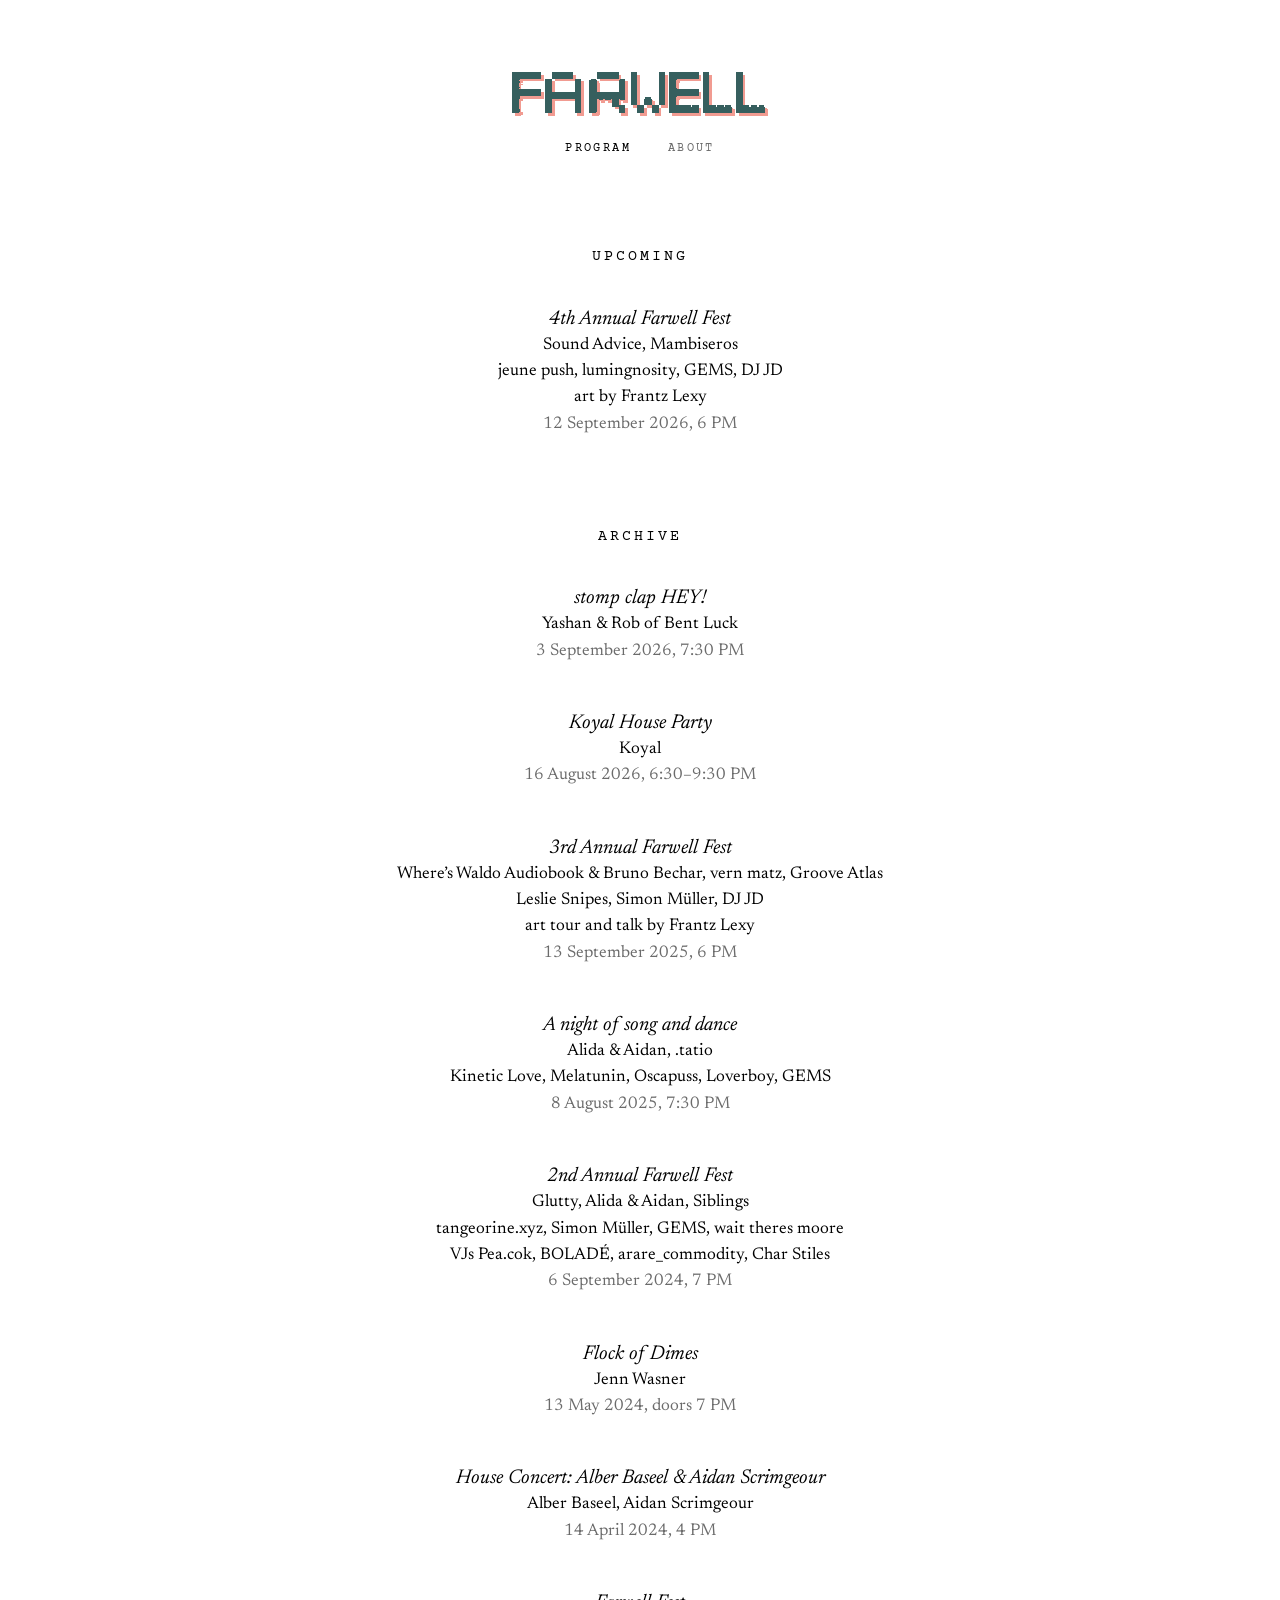
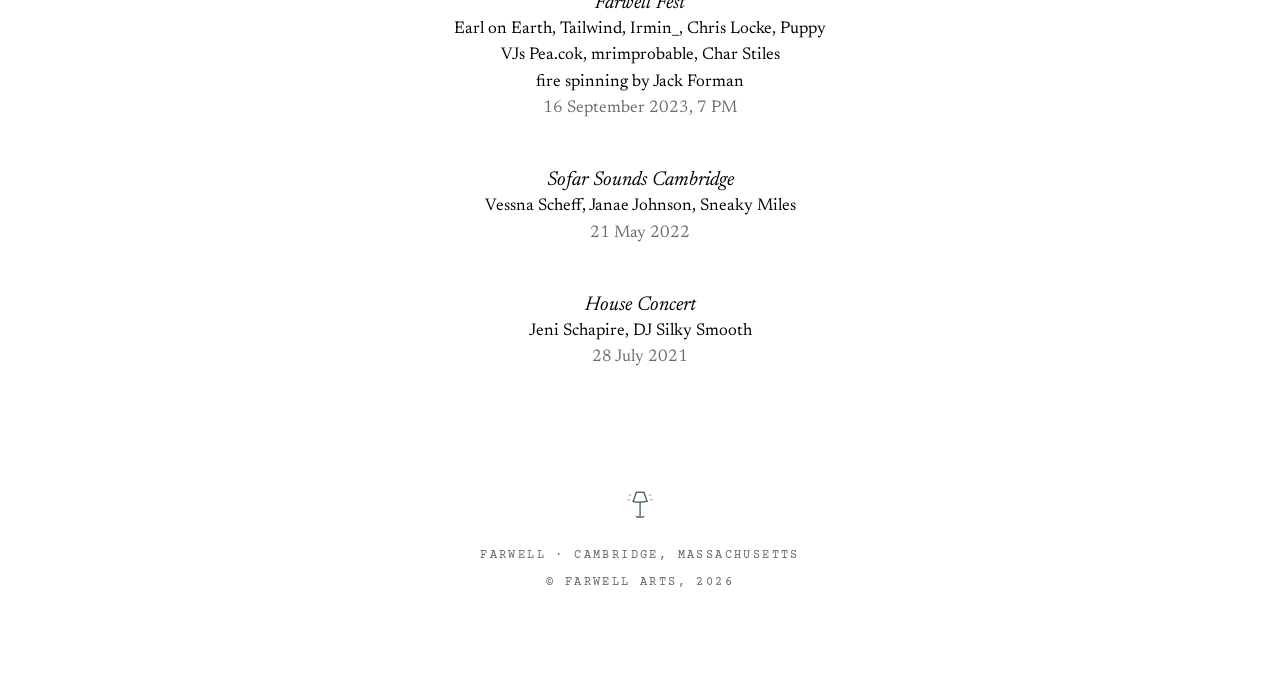
==== index.html @ e7c3f3d7 "A lamp for the favicon and the colophon The floor lamp from the backyard, drawn as a six-stroke line" ====
<!DOCTYPE html>
<html lang="en">
<head>
<meta charset="utf-8">
<meta name="viewport" content="width=device-width, initial-scale=1">
<title>Farwell Arts</title>
<meta name="description" content="An archive of house concerts, festivals and parties hosted at Farwell in Cambridge, Massachusetts.">
<link rel="preconnect" href="https://fonts.googleapis.com">
<link rel="preconnect" href="https://fonts.gstatic.com" crossorigin>
<link href="https://fonts.googleapis.com/css2?family=Courier+Prime:wght@400&family=Newsreader:ital,opsz,wght@0,6..72,400;1,6..72,400&display=swap" rel="stylesheet">
<link rel="icon" href="lamp.svg" type="image/svg+xml">
<link rel="stylesheet" href="style.css">
</head>
<body>
<div class="shell">

  <header>
    <h1 class="mark"><img src="farwell.svg" alt="Farwell" width="192" height="33"></h1>
    <nav class="nav">
      <a href="index.html" aria-current="page">Program</a>
      <a href="about.html">About</a>
    </nav>
  </header>

  <main>

    <h2 class="label">Upcoming</h2>

    <div class="event">
      <span class="title">4th Annual Farwell Fest</span>
      <span class="with">Sound Advice, Mambiseros</span>
      <span class="with">jeune push, lumingnosity, GEMS, DJ JD</span>
      <span class="with">art by Frantz Lexy</span>
      <span class="when">12 September 2026, 6 PM</span>
    </div>

    <h2 class="label">Archive</h2>

    <div class="event">
      <span class="title">stomp clap HEY!</span>
      <span class="with">Yashan &amp; Rob of Bent Luck</span>
      <span class="when">3 September 2026, 7:30 PM</span>
    </div>

    <div class="event">
      <span class="title">Koyal House Party</span>
      <span class="with">Koyal</span>
      <span class="when">16 August 2026, 6:30&ndash;9:30 PM</span>
    </div>

    <div class="event">
      <span class="title">3rd Annual Farwell Fest</span>
      <span class="with">Where&rsquo;s Waldo Audiobook &amp; Bruno Bechar, vern matz, Groove Atlas</span>
      <span class="with">Leslie Snipes, Simon M&uuml;ller, DJ JD</span>
      <span class="with">art tour and talk by Frantz Lexy</span>
      <span class="when">13 September 2025, 6 PM</span>
    </div>

    <div class="event">
      <span class="title">A night of song and dance</span>
      <span class="with">Alida &amp; Aidan, .tatio</span>
      <span class="with">Kinetic Love, Melatunin, Oscapuss, Loverboy, GEMS</span>
      <span class="when">8 August 2025, 7:30 PM</span>
    </div>

    <div class="event">
      <span class="title">2nd Annual Farwell Fest</span>
      <span class="with">Glutty, Alida &amp; Aidan, Siblings</span>
      <span class="with">tangeorine.xyz, Simon M&uuml;ller, GEMS, wait theres moore</span>
      <span class="with">VJs Pea.cok, BOLAD&Eacute;, arare_commodity, Char Stiles</span>
      <span class="when">6 September 2024, 7 PM</span>
    </div>

    <div class="event">
      <span class="title">Flock of Dimes</span>
      <span class="with">Jenn Wasner</span>
      <span class="when">13 May 2024, doors 7 PM</span>
    </div>

    <div class="event">
      <span class="title">House Concert: Alber Baseel &amp; Aidan Scrimgeour</span>
      <span class="with">Alber Baseel, Aidan Scrimgeour</span>
      <span class="when">14 April 2024, 4 PM</span>
    </div>

    <div class="event">
      <span class="title">Farwell Fest</span>
      <span class="with">Earl on Earth, Tailwind, Irmin_, Chris Locke, Puppy</span>
      <span class="with">VJs Pea.cok, mrimprobable, Char Stiles</span>
      <span class="with">fire spinning by Jack Forman</span>
      <span class="when">16 September 2023, 7 PM</span>
    </div>

    <div class="event">
      <span class="title">Sofar Sounds Cambridge</span>
      <span class="with">Vessna Scheff, Janae Johnson, Sneaky Miles</span>
      <span class="when">21 May 2022</span>
    </div>

    <div class="event">
      <span class="title">House Concert</span>
      <span class="with">Jeni Schapire, DJ Silky Smooth</span>
      <span class="when">28 July 2021</span>
    </div>

  </main>

  <footer class="colophon">
    <img class="device" src="lamp-rays.svg" alt="" width="28" height="37">
    <div>Farwell &middot; Cambridge, Massachusetts</div>
    <div>&copy; Farwell Arts, 2026</div>
  </footer>

</div>
</body>
</html>
---- style.css ----
/* --------------------------------------------------------------------------
   farwell-arts.org
   One centred column on white. Hierarchy comes from case and space.
   Section labels are tracked-out mono; titles are italic; everything else
   sits quietly beneath them.
   -------------------------------------------------------------------------- */

:root {
  --paper: #ffffff;
  --ink:   #000000;
  --quiet: #6b6b6b;

  --serif: "Newsreader", "Times New Roman", Times, serif;
  --mono:  "Courier Prime", ui-monospace, "SF Mono", Menlo, Courier, monospace;
}

* { box-sizing: border-box; }

html { -webkit-text-size-adjust: 100%; }

body {
  margin: 0;
  background: var(--paper);
  color: var(--ink);
  font-family: var(--serif);
  font-size: 1.0625rem;
  line-height: 1.5;
  font-weight: 400;
  text-align: center;
  -webkit-font-smoothing: antialiased;
  text-rendering: optimizeLegibility;
}

.shell {
  max-width: 38rem;
  margin: 0 auto;
  padding: 4.5rem 1.5rem 6rem;
}

/* ---- masthead ------------------------------------------------------------ */

.mark {
  margin: 0 0 1.5rem;
  font-size: inherit;
  font-weight: 400;
}

/* the wordmark is drawn, not set */
.mark img {
  display: block;
  width: 16rem;
  max-width: 78%;
  height: auto;
  margin: 0 auto;
}

/* ---- navigation ---------------------------------------------------------- */

.nav {
  font-family: var(--mono);
  font-size: 0.75rem;
  letter-spacing: 0.2em;
  text-transform: uppercase;
  margin: 1.4rem 0 0;
}

.nav a {
  color: var(--quiet);
  text-decoration: none;
  margin: 0 0.85rem;
}
.nav a:hover { color: var(--ink); }
.nav a[aria-current="page"] { color: var(--ink); }

/* ---- about --------------------------------------------------------------- */

.about {
  max-width: 26rem;
  margin: 5.5rem auto 0;
}

.about p { margin: 0 0 1.7rem; line-height: 1.65; }
.about p:last-child { margin-bottom: 0; }

/* ---- section labels ------------------------------------------------------ */

.label {
  font-family: var(--mono);
  font-size: 0.9375rem;
  font-weight: 400;
  letter-spacing: 0.2em;
  text-transform: uppercase;
  margin: 5.5rem 0 2.25rem;
}

/* ---- entries ------------------------------------------------------------- */

.event { margin: 0 0 2.75rem; }
.event:last-child { margin-bottom: 0; }

.event .title {
  display: block;
  font-style: italic;
  font-size: 1.25rem;
  line-height: 1.4;
}

.event .with,
.event .when {
  display: block;
  line-height: 1.55;
}

.event .when { color: var(--quiet); }


/* ---- footer -------------------------------------------------------------- */

.colophon .device {
  display: block;
  width: 1.75rem;
  height: auto;
  margin: 0 auto 1.4rem;
}

.colophon {
  font-family: var(--mono);
  font-size: 0.75rem;
  letter-spacing: 0.2em;
  text-transform: uppercase;
  color: var(--quiet);
  margin-top: 7rem;
  line-height: 2.2;
}

/* ---- small screens ------------------------------------------------------- */

@media (max-width: 34rem) {
  .shell { padding: 3rem 1.25rem 4.5rem; }
  .label { margin: 4rem 0 2rem; }
  .event { margin-bottom: 2.5rem; }
  .event .title { font-size: 1.1875rem; }
}
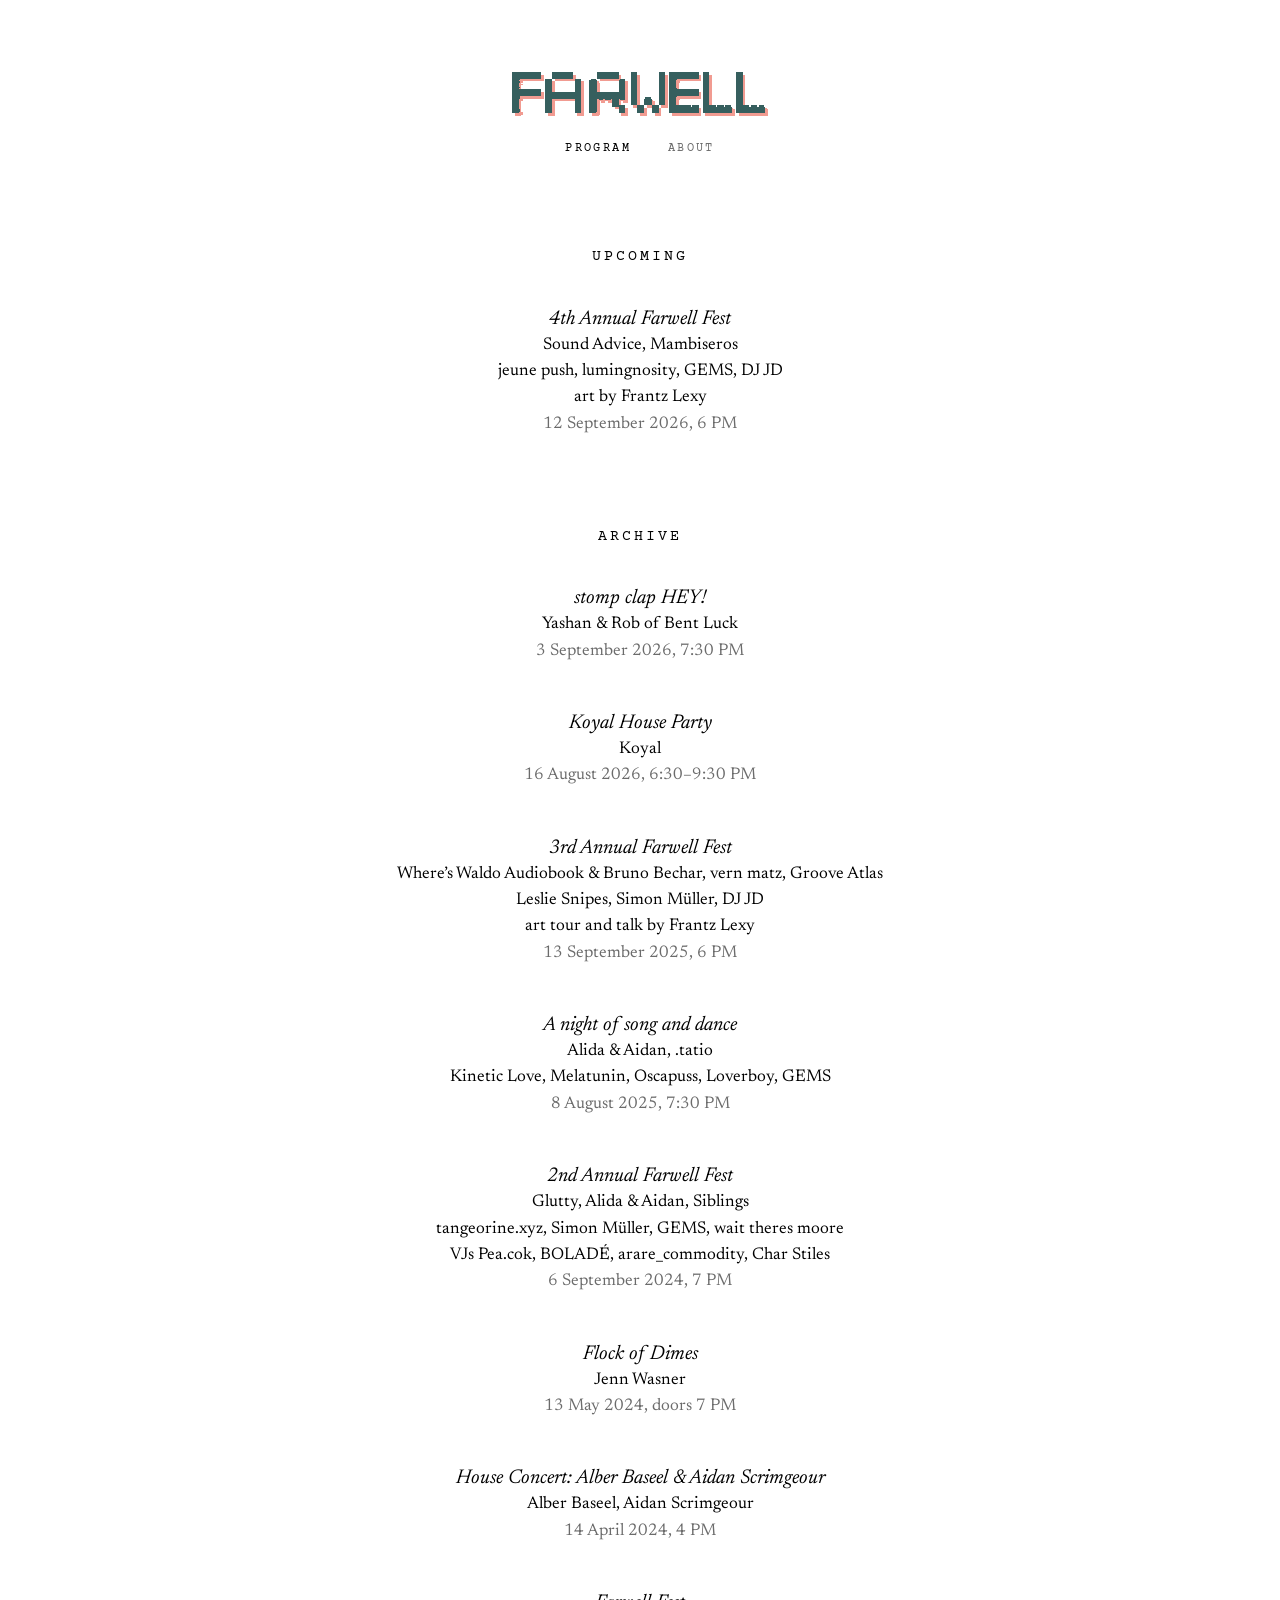
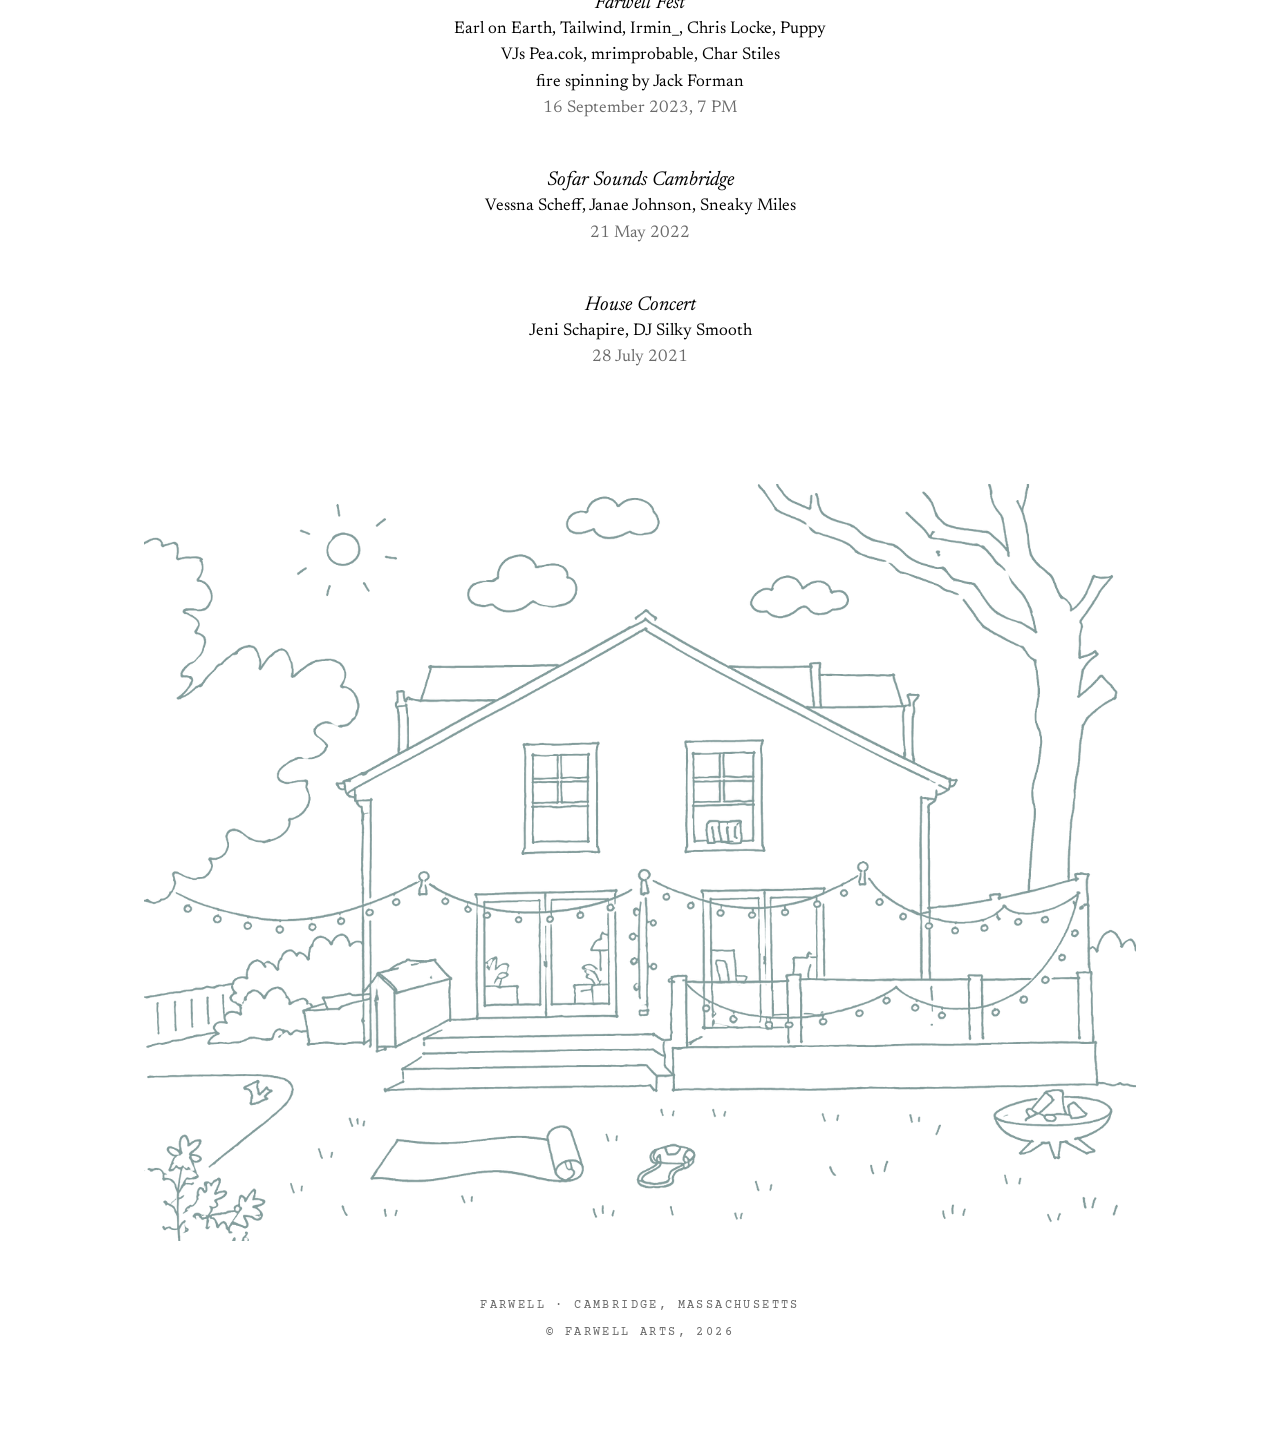
==== commit 79b2fea0: "The house becomes the ground, not a plate Swapped in the redrawn version, knocked the white out to a" ====
--- a/index.html
+++ b/index.html
@@ -9,6 +9,8 @@
 <link rel="preconnect" href="https://fonts.gstatic.com" crossorigin>
 <link href="https://fonts.googleapis.com/css2?family=Courier+Prime:wght@400&family=Newsreader:ital,opsz,wght@0,6..72,400;1,6..72,400&display=swap" rel="stylesheet">
 <link rel="icon" href="lamp.svg" type="image/svg+xml">
+<link rel="alternate icon" href="lamp-32.png" sizes="32x32">
+<link rel="apple-touch-icon" href="lamp-180.png">
 <link rel="stylesheet" href="style.css">
 </head>
 <body>
@@ -105,8 +107,9 @@
 
   </main>
 
+    <img class="ground" src="haus.png" alt="Line drawing of the Farwell house: a gabled two-storey house behind a fence strung with lights, a fire pit and a garden hose in the yard." width="1435" height="1096">
+
   <footer class="colophon">
-    <img class="device" src="lamp-rays.svg" alt="" width="28" height="37">
     <div>Farwell &middot; Cambridge, Massachusetts</div>
     <div>&copy; Farwell Arts, 2026</div>
   </footer>
--- a/style.css
+++ b/style.css
@@ -17,6 +17,8 @@
 * { box-sizing: border-box; }
 
 html { -webkit-text-size-adjust: 100%; }
+
+body { overflow-x: hidden; }
 
 body {
   margin: 0;
@@ -116,11 +118,22 @@
 
 /* ---- footer -------------------------------------------------------------- */
 
-.colophon .device {
+/* ---- the drawing, as the page's ground ----------------------------------- */
+
+.ground {
   display: block;
-  width: 1.75rem;
+  position: relative;
+  left: 50%;
+  transform: translateX(-50%);
+  width: 100vw;
+  max-width: 62rem;
   height: auto;
-  margin: 0 auto 1.4rem;
+  margin-top: 7rem;
+  opacity: 0.62;
+}
+
+@media (max-width: 44rem) {
+  .ground { margin-top: 4.5rem; }
 }
 
 .colophon {
@@ -129,7 +142,7 @@
   letter-spacing: 0.2em;
   text-transform: uppercase;
   color: var(--quiet);
-  margin-top: 7rem;
+  margin-top: 3.25rem;
   line-height: 2.2;
 }
 
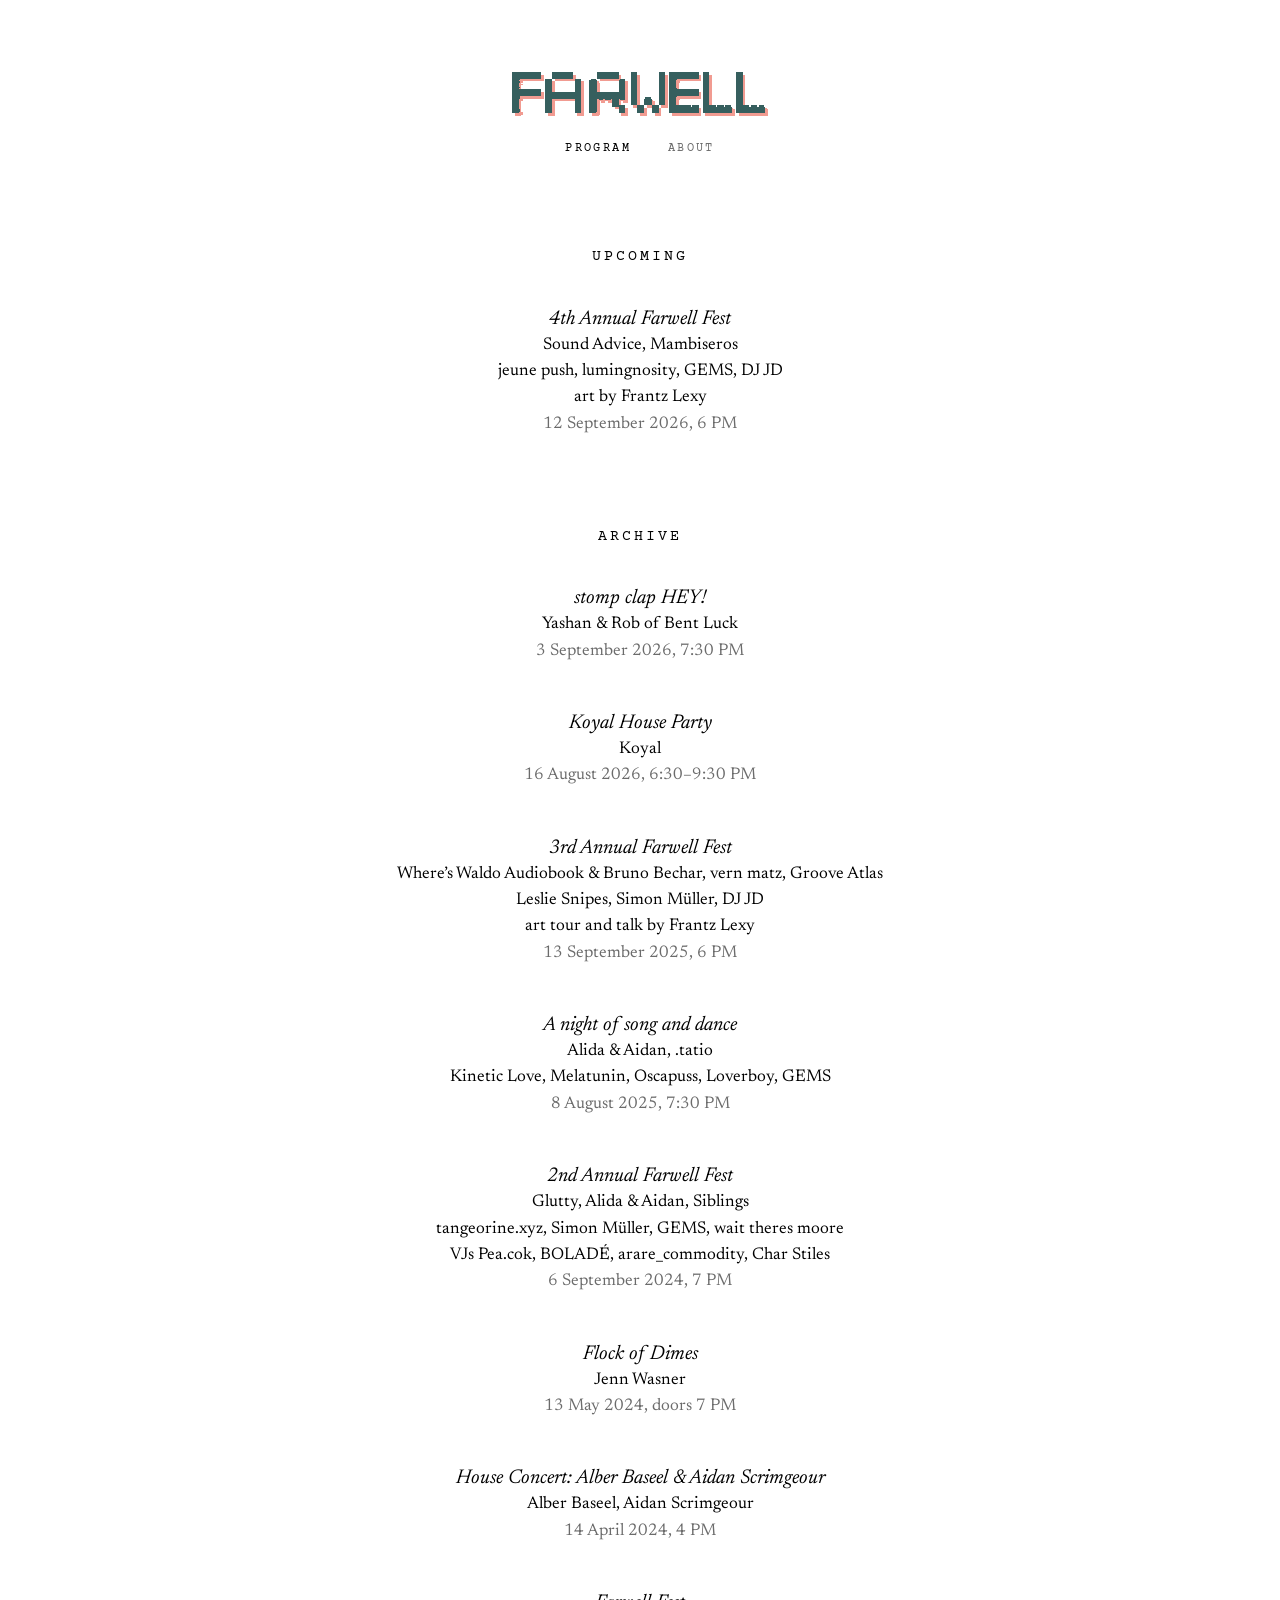
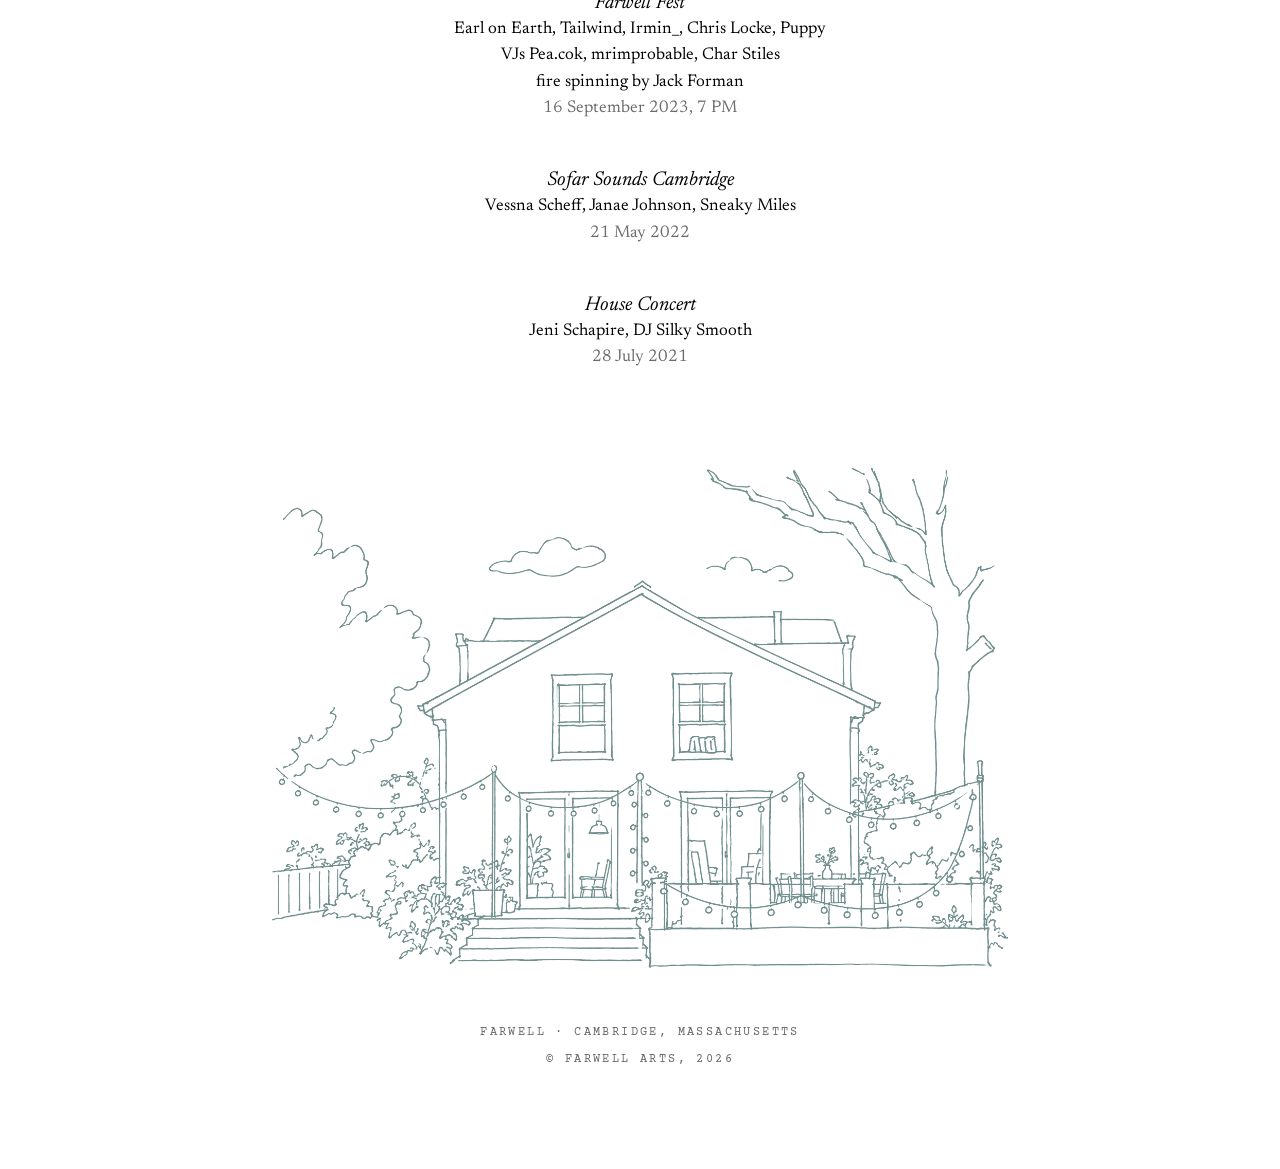
==== commit 24366b79: "New drawing, smaller on the page, lighter to load Replaces the ground with the more detailed version" ====
--- a/index.html
+++ b/index.html
@@ -107,7 +107,7 @@
 
   </main>
 
-    <img class="ground" src="haus.png" alt="Line drawing of the Farwell house: a gabled two-storey house behind a fence strung with lights, a fire pit and a garden hose in the yard." width="1435" height="1096">
+    <img class="ground" src="haus.png" alt="Line drawing of the Farwell house: a gabled two-storey house behind a fence strung with lights, chairs and planters on the deck, and a tree overhead." width="1430" height="973">
 
   <footer class="colophon">
     <div>Farwell &middot; Cambridge, Massachusetts</div>
--- a/style.css
+++ b/style.css
@@ -126,10 +126,10 @@
   left: 50%;
   transform: translateX(-50%);
   width: 100vw;
-  max-width: 62rem;
+  max-width: 46rem;
   height: auto;
-  margin-top: 7rem;
-  opacity: 0.62;
+  margin-top: 6rem;
+  opacity: 0.7;
 }
 
 @media (max-width: 44rem) {
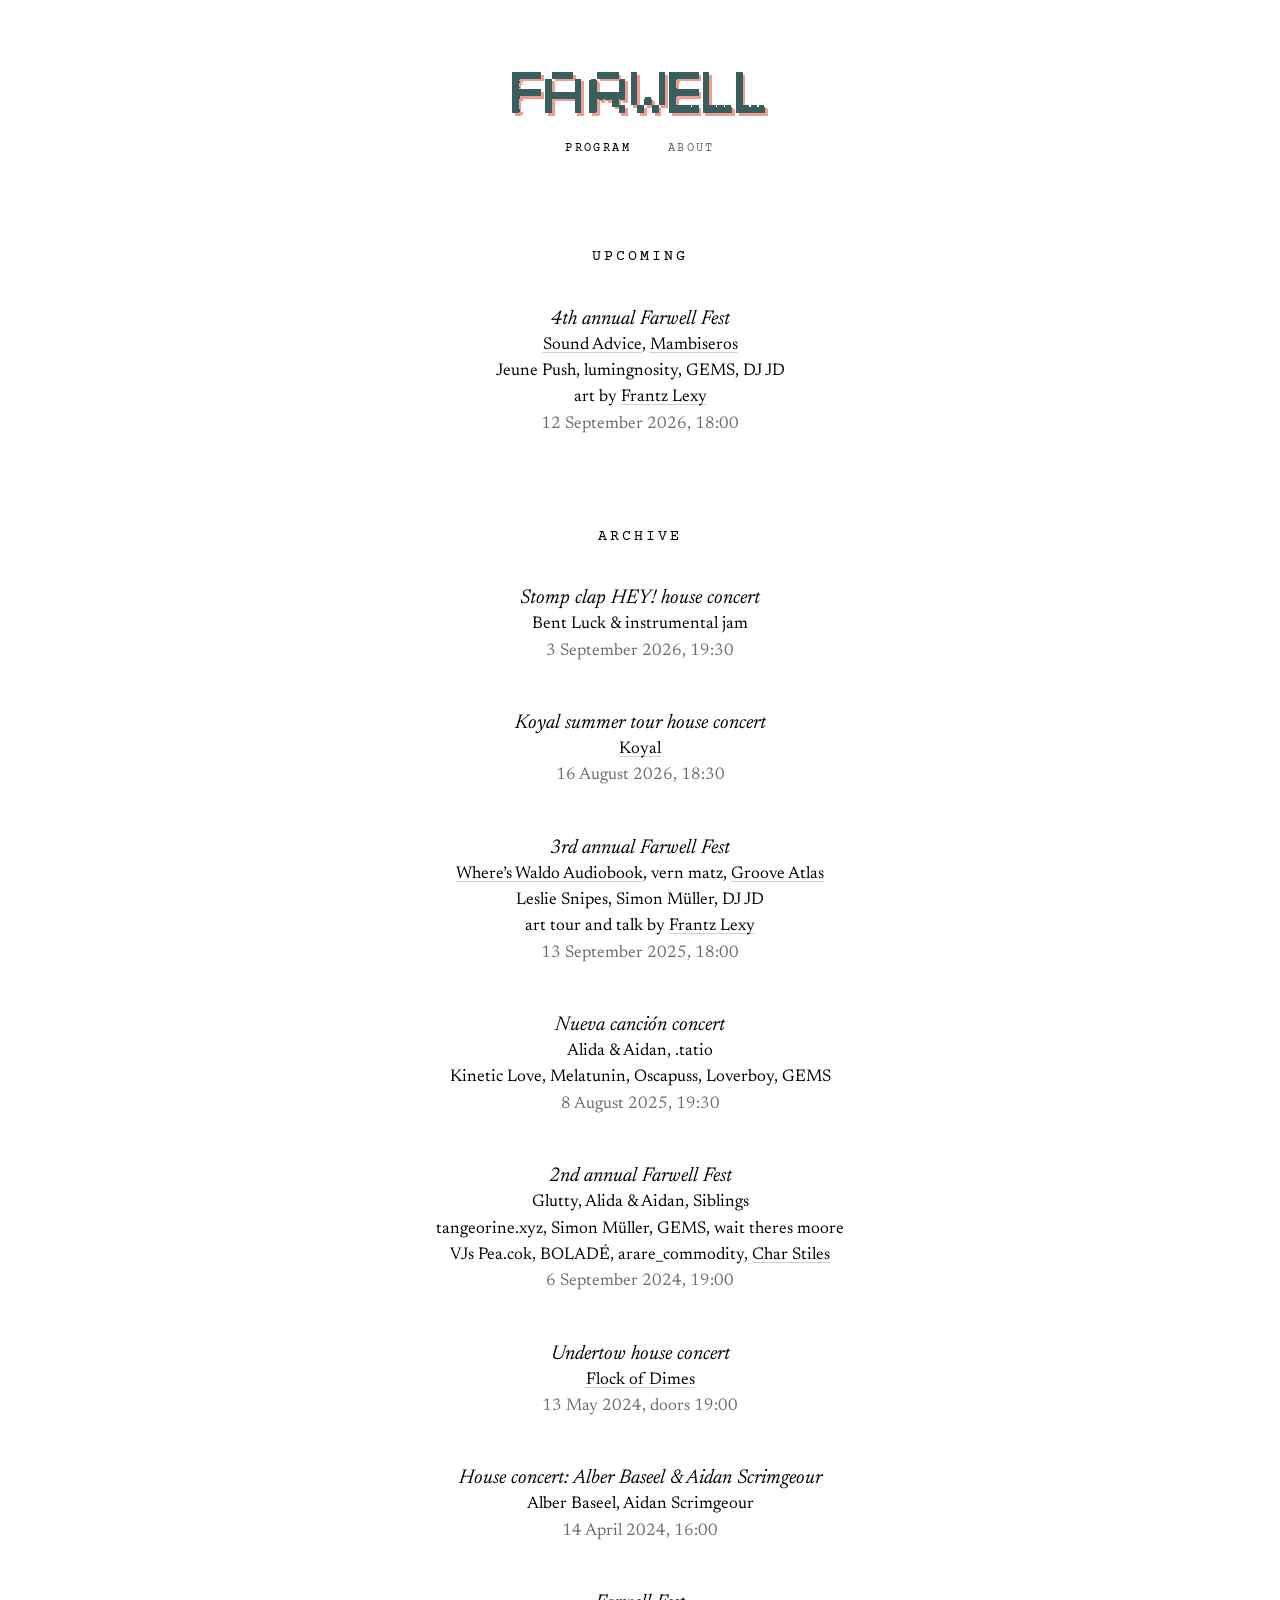
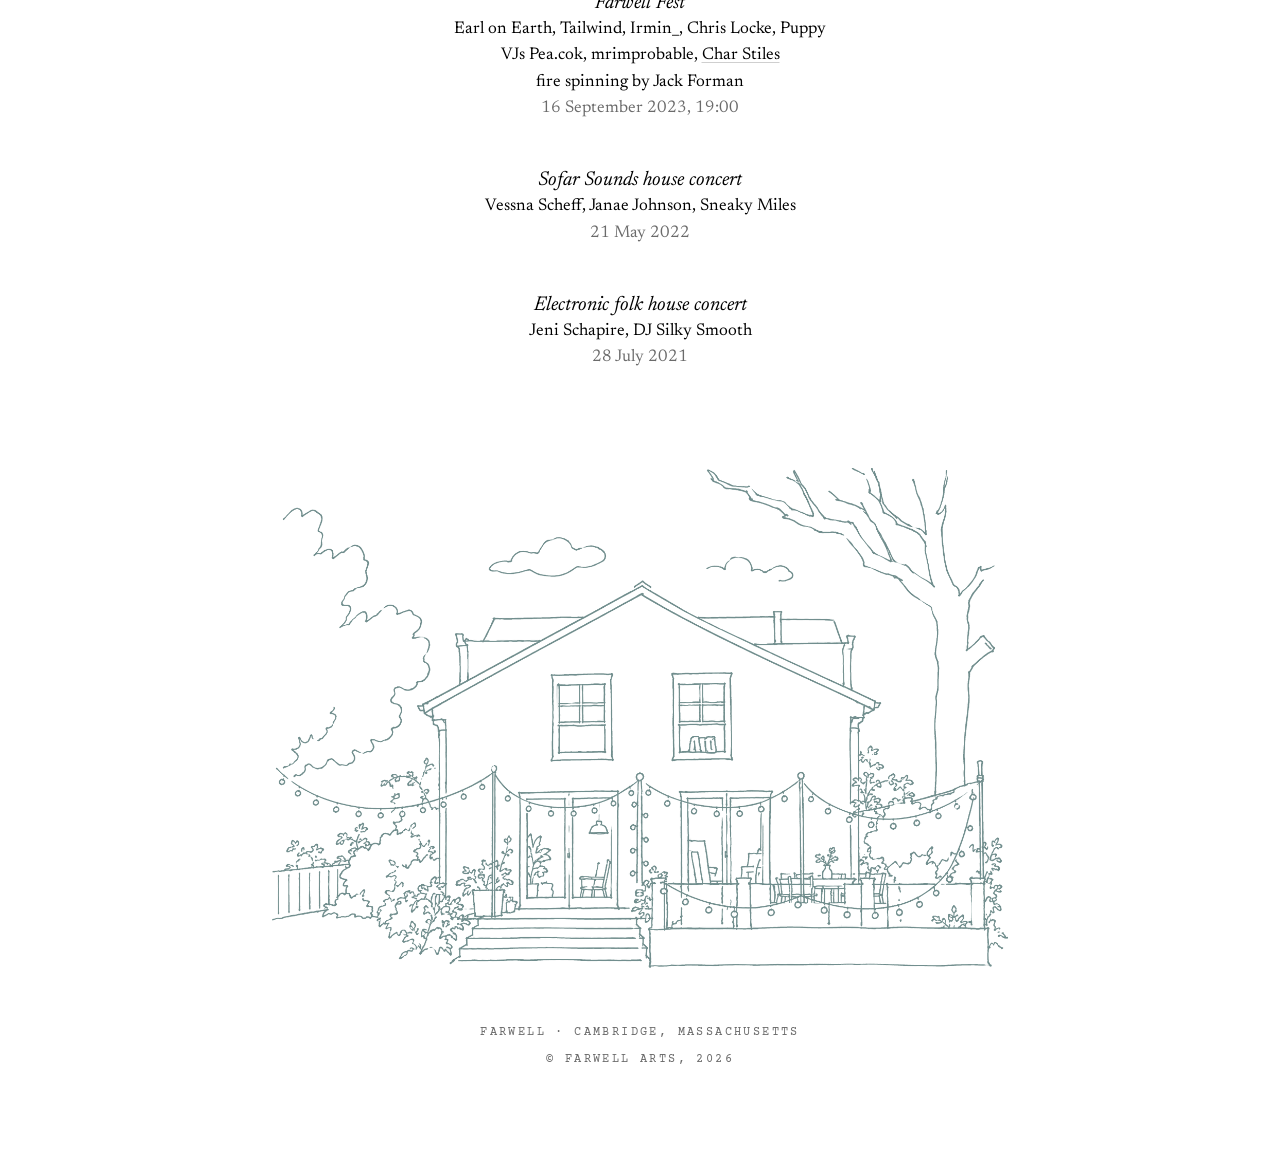
==== commit 5d8c4d10: "Retitle the programme; sentence case, 24-hour clock, artist links Most entries now name the kind of " ====
--- a/index.html
+++ b/index.html
@@ -29,78 +29,78 @@
     <h2 class="label">Upcoming</h2>
 
     <div class="event">
-      <span class="title">4th Annual Farwell Fest</span>
-      <span class="with">Sound Advice, Mambiseros</span>
-      <span class="with">jeune push, lumingnosity, GEMS, DJ JD</span>
-      <span class="with">art by Frantz Lexy</span>
-      <span class="when">12 September 2026, 6 PM</span>
+      <span class="title">4th annual Farwell Fest</span>
+      <span class="with"><a href="https://www.instagram.com/soundadvice.ma/">Sound Advice</a>, <a href="https://www.mambiseros.com">Mambiseros</a></span>
+      <span class="with">Jeune Push, lumingnosity, GEMS, DJ JD</span>
+      <span class="with">art by <a href="https://www.cambridgeart.org/member-spotlight-frantz-lexy/">Frantz Lexy</a></span>
+      <span class="when">12 September 2026, 18:00</span>
     </div>
 
     <h2 class="label">Archive</h2>
 
     <div class="event">
-      <span class="title">stomp clap HEY!</span>
-      <span class="with">Yashan &amp; Rob of Bent Luck</span>
-      <span class="when">3 September 2026, 7:30 PM</span>
+      <span class="title">Stomp clap HEY! house concert</span>
+      <span class="with">Bent Luck &amp; instrumental jam</span>
+      <span class="when">3 September 2026, 19:30</span>
     </div>
 
     <div class="event">
-      <span class="title">Koyal House Party</span>
-      <span class="with">Koyal</span>
-      <span class="when">16 August 2026, 6:30&ndash;9:30 PM</span>
+      <span class="title">Koyal summer tour house concert</span>
+      <span class="with"><a href="https://www.koyal.band">Koyal</a></span>
+      <span class="when">16 August 2026, 18:30</span>
     </div>
 
     <div class="event">
-      <span class="title">3rd Annual Farwell Fest</span>
-      <span class="with">Where&rsquo;s Waldo Audiobook &amp; Bruno Bechar, vern matz, Groove Atlas</span>
+      <span class="title">3rd annual Farwell Fest</span>
+      <span class="with"><a href="https://www.instagram.com/whereswaldoaudiobook/">Where&rsquo;s Waldo Audiobook</a>, vern matz, <a href="https://sites.google.com/view/grooveatlas/home">Groove Atlas</a></span>
       <span class="with">Leslie Snipes, Simon M&uuml;ller, DJ JD</span>
-      <span class="with">art tour and talk by Frantz Lexy</span>
-      <span class="when">13 September 2025, 6 PM</span>
+      <span class="with">art tour and talk by <a href="https://www.cambridgeart.org/member-spotlight-frantz-lexy/">Frantz Lexy</a></span>
+      <span class="when">13 September 2025, 18:00</span>
     </div>
 
     <div class="event">
-      <span class="title">A night of song and dance</span>
+      <span class="title">Nueva canci&oacute;n concert</span>
       <span class="with">Alida &amp; Aidan, .tatio</span>
       <span class="with">Kinetic Love, Melatunin, Oscapuss, Loverboy, GEMS</span>
-      <span class="when">8 August 2025, 7:30 PM</span>
+      <span class="when">8 August 2025, 19:30</span>
     </div>
 
     <div class="event">
-      <span class="title">2nd Annual Farwell Fest</span>
+      <span class="title">2nd annual Farwell Fest</span>
       <span class="with">Glutty, Alida &amp; Aidan, Siblings</span>
       <span class="with">tangeorine.xyz, Simon M&uuml;ller, GEMS, wait theres moore</span>
-      <span class="with">VJs Pea.cok, BOLAD&Eacute;, arare_commodity, Char Stiles</span>
-      <span class="when">6 September 2024, 7 PM</span>
+      <span class="with">VJs Pea.cok, BOLAD&Eacute;, arare_commodity, <a href="https://charstiles.com">Char Stiles</a></span>
+      <span class="when">6 September 2024, 19:00</span>
     </div>
 
     <div class="event">
-      <span class="title">Flock of Dimes</span>
-      <span class="with">Jenn Wasner</span>
-      <span class="when">13 May 2024, doors 7 PM</span>
+      <span class="title">Undertow house concert</span>
+      <span class="with"><a href="https://www.flockofdimes.com">Flock of Dimes</a></span>
+      <span class="when">13 May 2024, doors 19:00</span>
     </div>
 
     <div class="event">
-      <span class="title">House Concert: Alber Baseel &amp; Aidan Scrimgeour</span>
+      <span class="title">House concert: Alber Baseel &amp; Aidan Scrimgeour</span>
       <span class="with">Alber Baseel, Aidan Scrimgeour</span>
-      <span class="when">14 April 2024, 4 PM</span>
+      <span class="when">14 April 2024, 16:00</span>
     </div>
 
     <div class="event">
       <span class="title">Farwell Fest</span>
       <span class="with">Earl on Earth, Tailwind, Irmin_, Chris Locke, Puppy</span>
-      <span class="with">VJs Pea.cok, mrimprobable, Char Stiles</span>
+      <span class="with">VJs Pea.cok, mrimprobable, <a href="https://charstiles.com">Char Stiles</a></span>
       <span class="with">fire spinning by Jack Forman</span>
-      <span class="when">16 September 2023, 7 PM</span>
+      <span class="when">16 September 2023, 19:00</span>
     </div>
 
     <div class="event">
-      <span class="title">Sofar Sounds Cambridge</span>
+      <span class="title">Sofar Sounds house concert</span>
       <span class="with">Vessna Scheff, Janae Johnson, Sneaky Miles</span>
       <span class="when">21 May 2022</span>
     </div>
 
     <div class="event">
-      <span class="title">House Concert</span>
+      <span class="title">Electronic folk house concert</span>
       <span class="with">Jeni Schapire, DJ Silky Smooth</span>
       <span class="when">28 July 2021</span>
     </div>
--- a/style.css
+++ b/style.css
@@ -9,6 +9,7 @@
   --paper: #ffffff;
   --ink:   #000000;
   --quiet: #6b6b6b;
+  --accent: #365f5e;   /* the masthead teal, for links */
 
   --serif: "Newsreader", "Times New Roman", Times, serif;
   --mono:  "Courier Prime", ui-monospace, "SF Mono", Menlo, Courier, monospace;
@@ -115,6 +116,16 @@
 
 .event .when { color: var(--quiet); }
 
+/* artist links: visible, but they must not outshout the names */
+.event a {
+  color: inherit;
+  text-decoration: underline;
+  text-decoration-color: #cfcfcf;
+  text-decoration-thickness: 1px;
+  text-underline-offset: 3px;
+}
+.event a:hover { color: var(--accent); text-decoration-color: currentColor; }
+
 
 /* ---- footer -------------------------------------------------------------- */
 
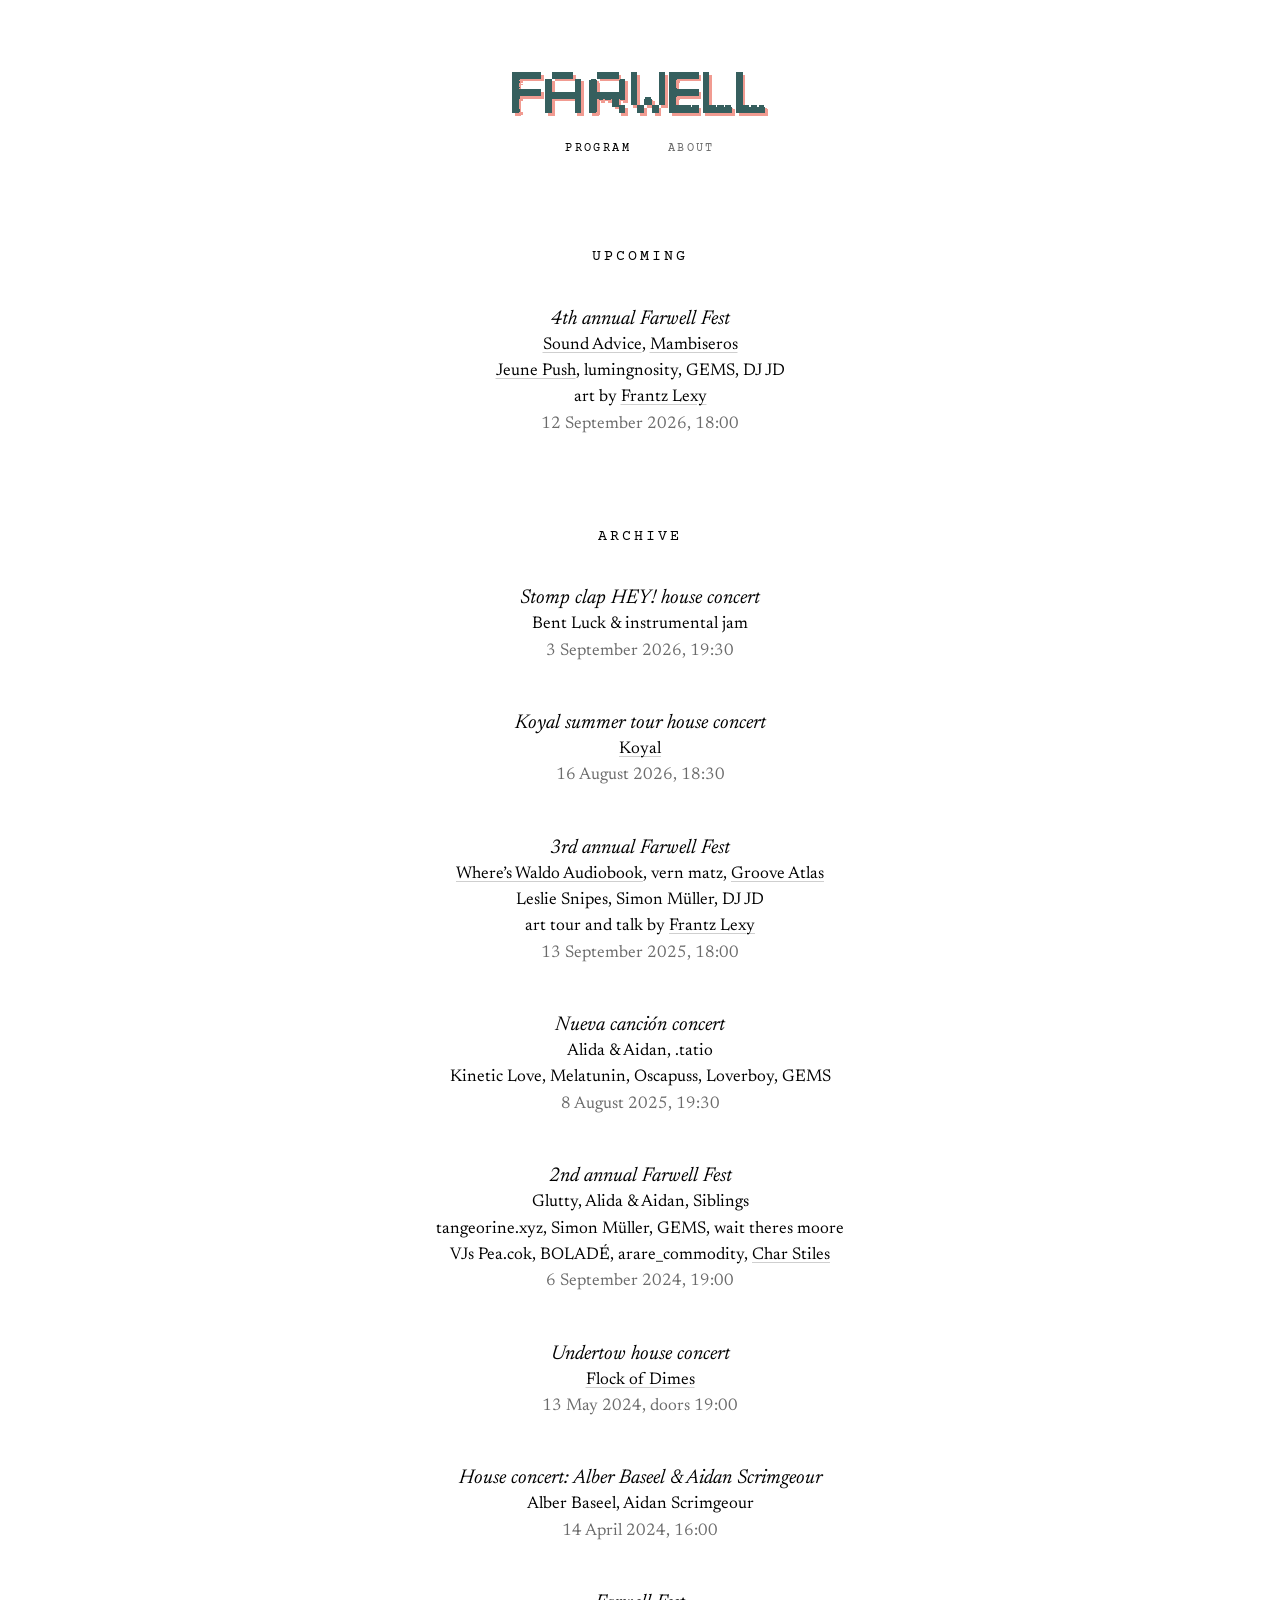
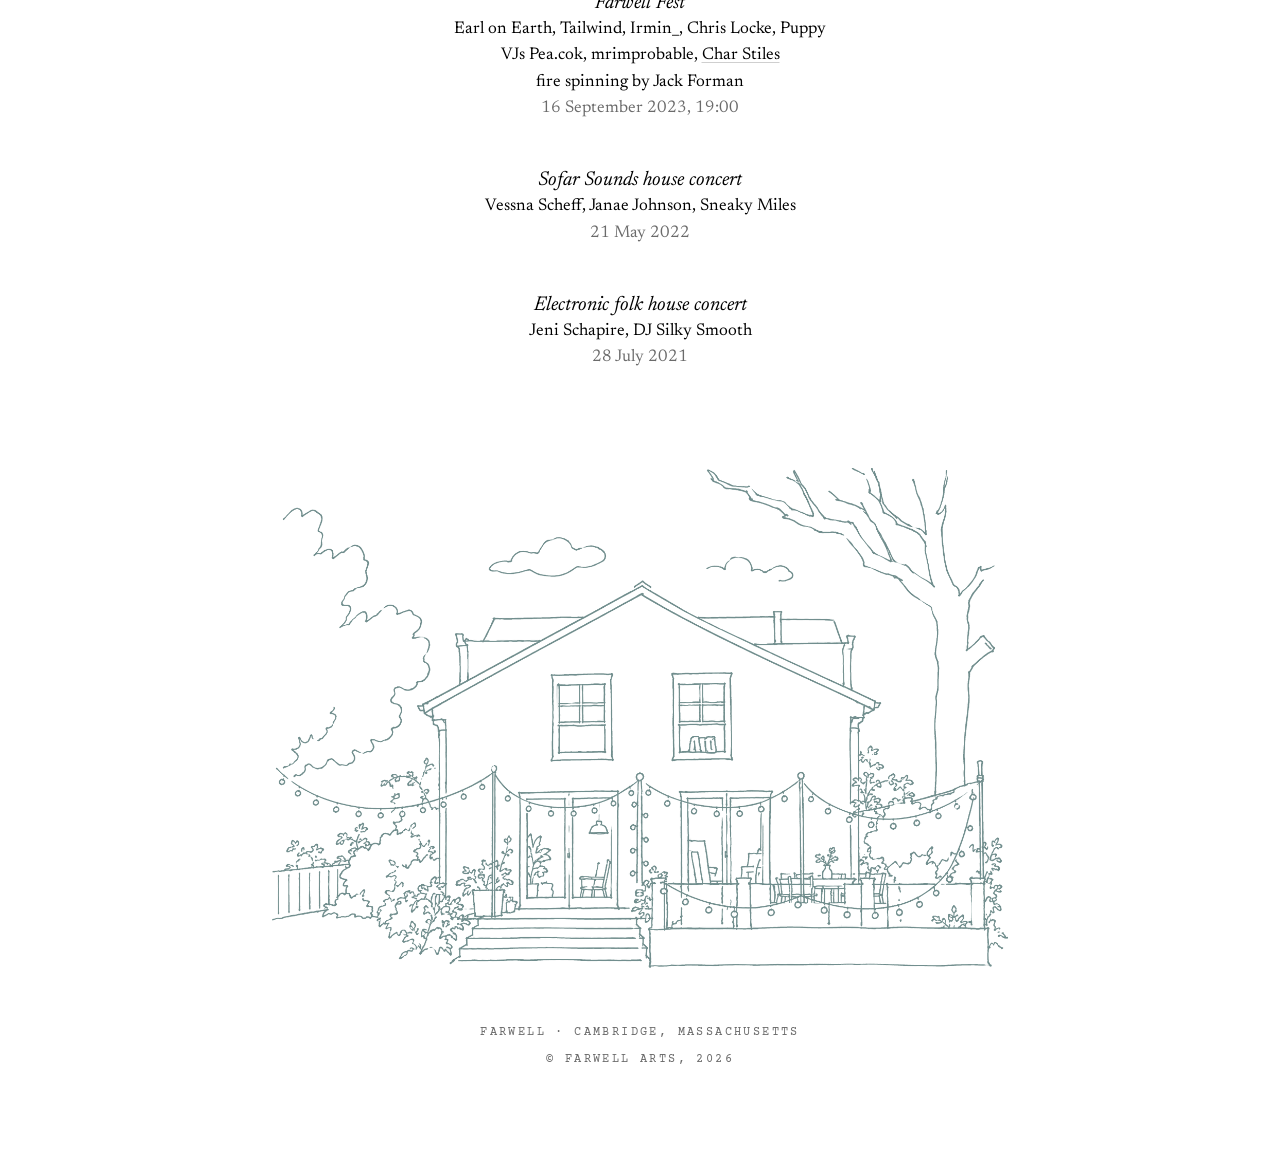
==== commit 0323e8a9: "Link Jeune Push Co-Authored-By: Claude Opus 5 <noreply@anthropic.com>" ====
--- a/index.html
+++ b/index.html
@@ -31,7 +31,7 @@
     <div class="event">
       <span class="title">4th annual Farwell Fest</span>
       <span class="with"><a href="https://www.instagram.com/soundadvice.ma/">Sound Advice</a>, <a href="https://www.mambiseros.com">Mambiseros</a></span>
-      <span class="with">Jeune Push, lumingnosity, GEMS, DJ JD</span>
+      <span class="with"><a href="https://soundcloud.com/paulbtz">Jeune Push</a>, lumingnosity, GEMS, DJ JD</span>
       <span class="with">art by <a href="https://www.cambridgeart.org/member-spotlight-frantz-lexy/">Frantz Lexy</a></span>
       <span class="when">12 September 2026, 18:00</span>
     </div>
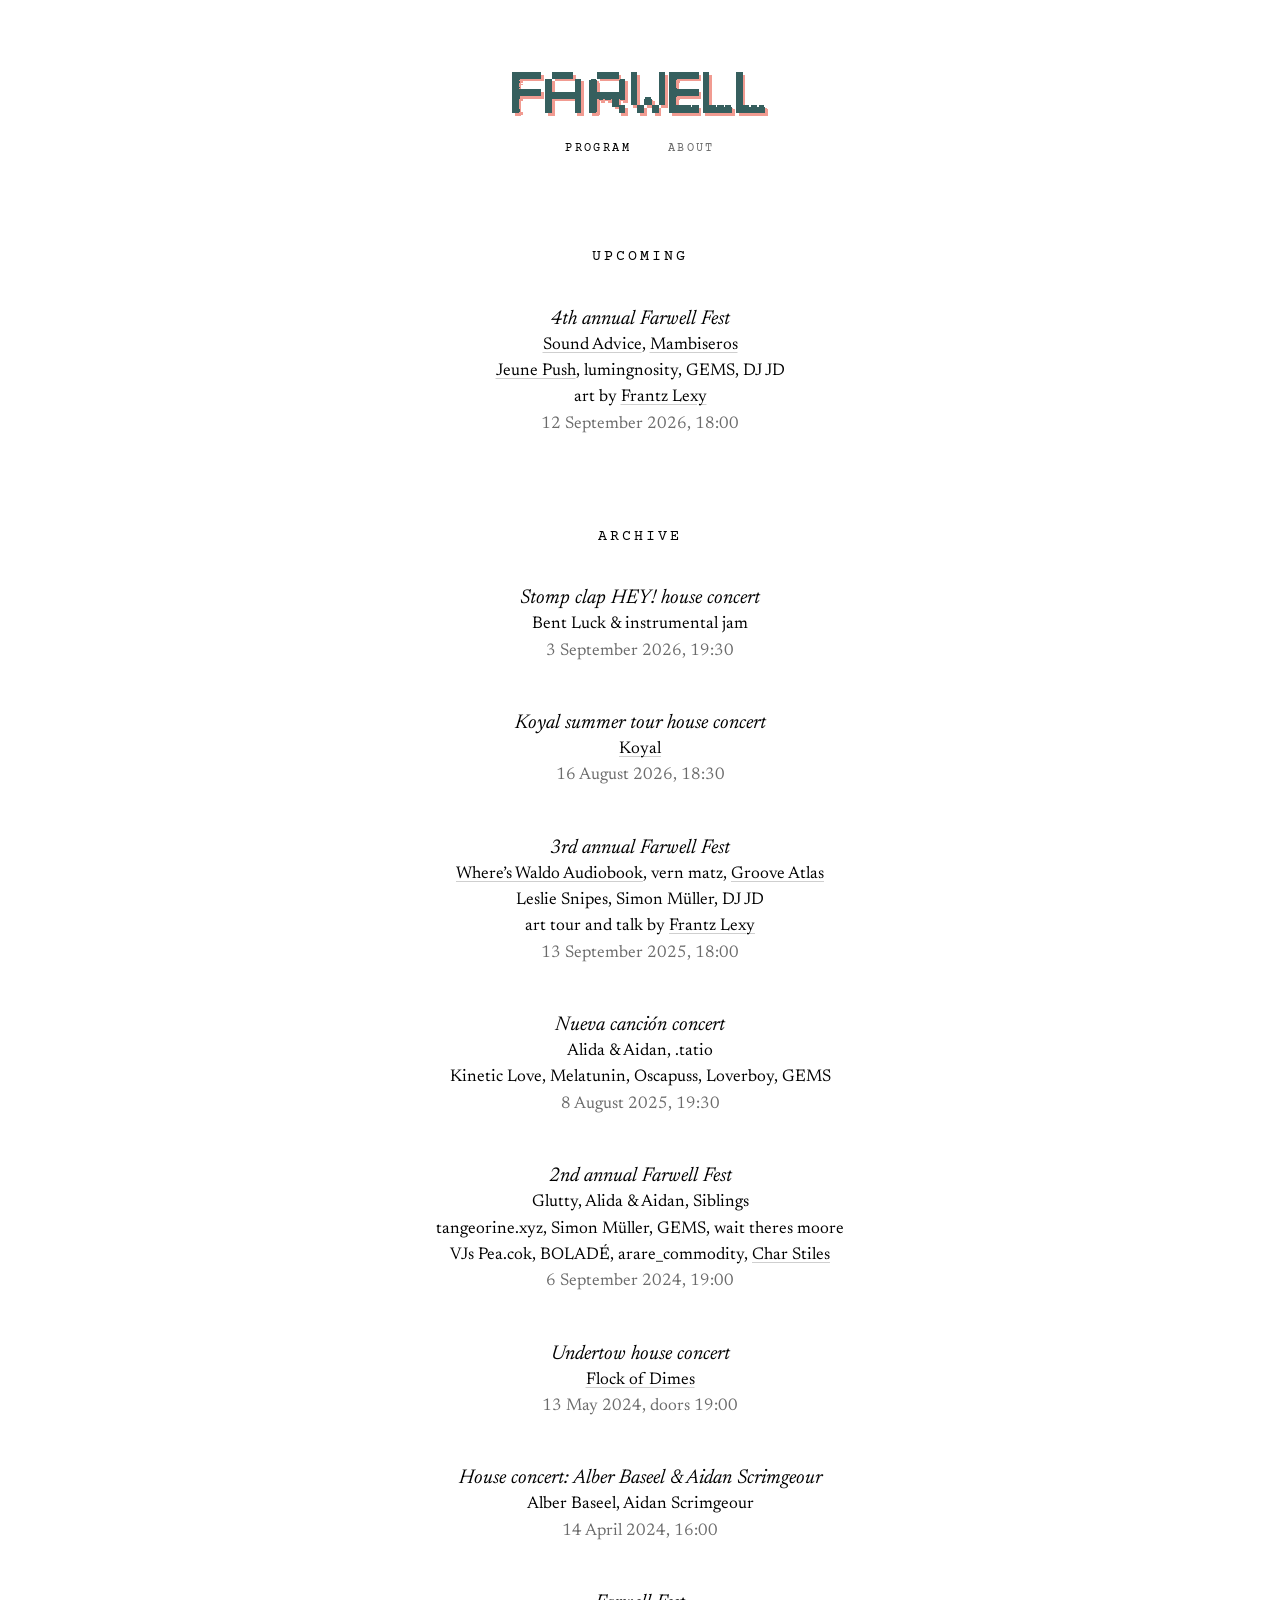
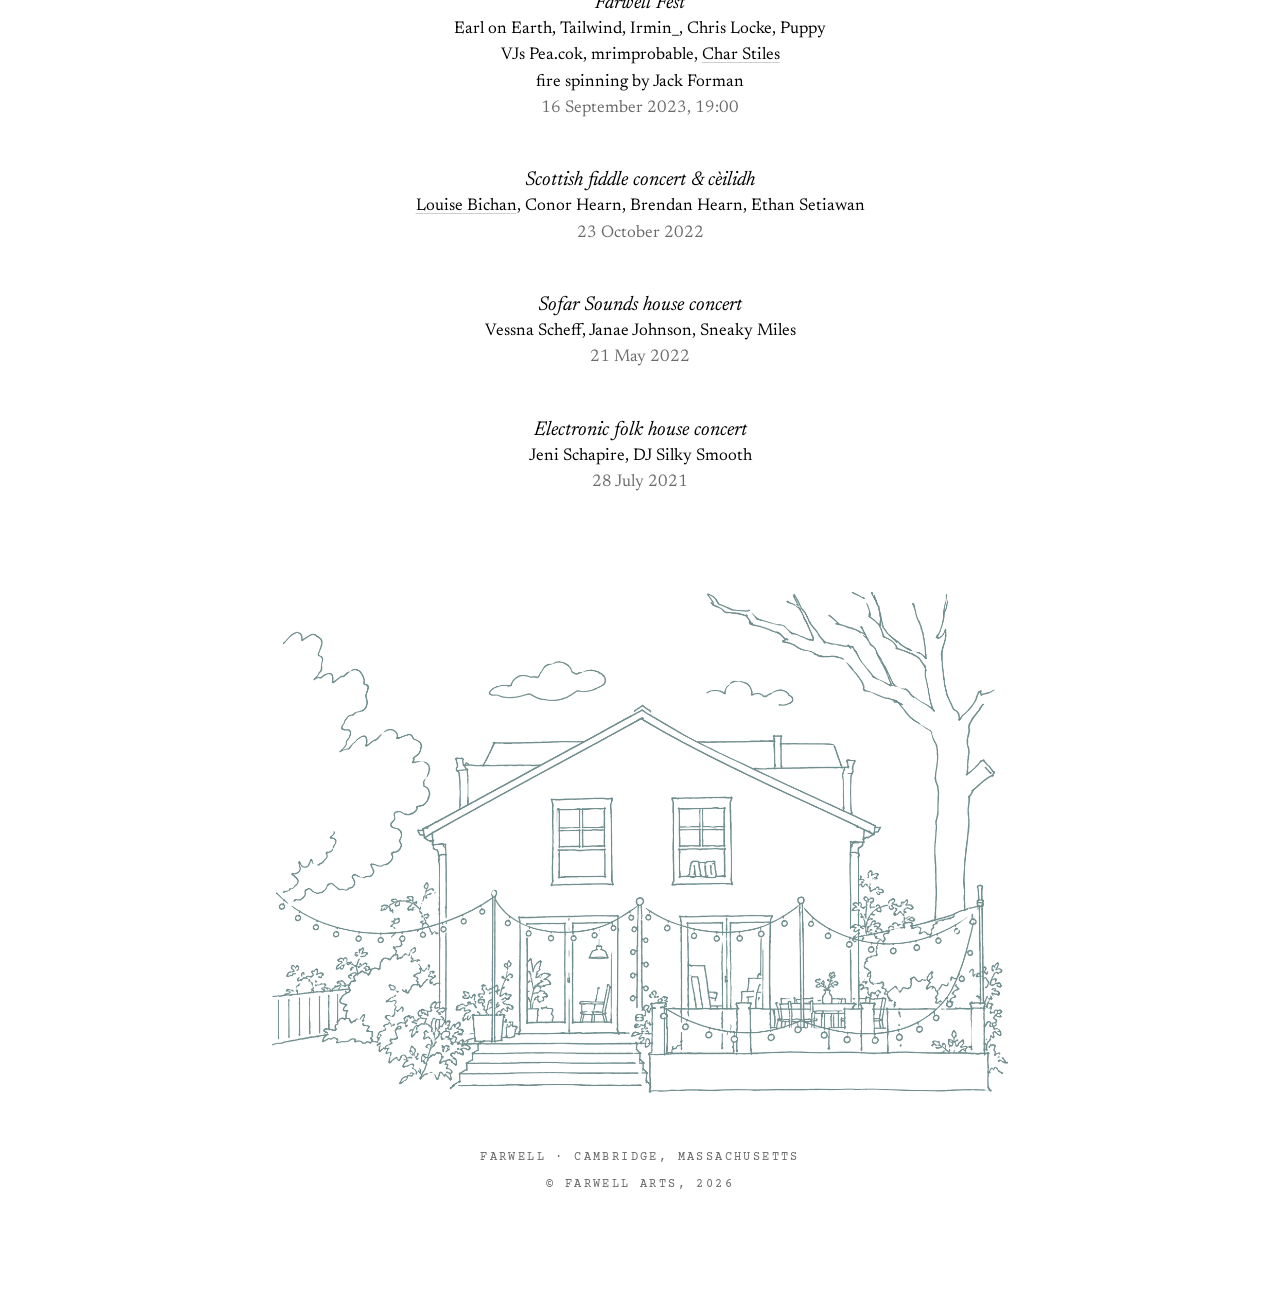
==== commit 25765fc6: "Add the 2022 fiddle concert and cèilidh Louise Bichan, Conor Hearn, Brendan Hearn and Ethan Setiawan" ====
--- a/index.html
+++ b/index.html
@@ -94,6 +94,12 @@
     </div>
 
     <div class="event">
+      <span class="title">Scottish fiddle concert &amp; c&egrave;ilidh</span>
+      <span class="with"><a href="https://www.louisebichan.co.uk/">Louise Bichan</a>, Conor Hearn, Brendan Hearn, Ethan Setiawan</span>
+      <span class="when">23 October 2022</span>
+    </div>
+
+    <div class="event">
       <span class="title">Sofar Sounds house concert</span>
       <span class="with">Vessna Scheff, Janae Johnson, Sneaky Miles</span>
       <span class="when">21 May 2022</span>
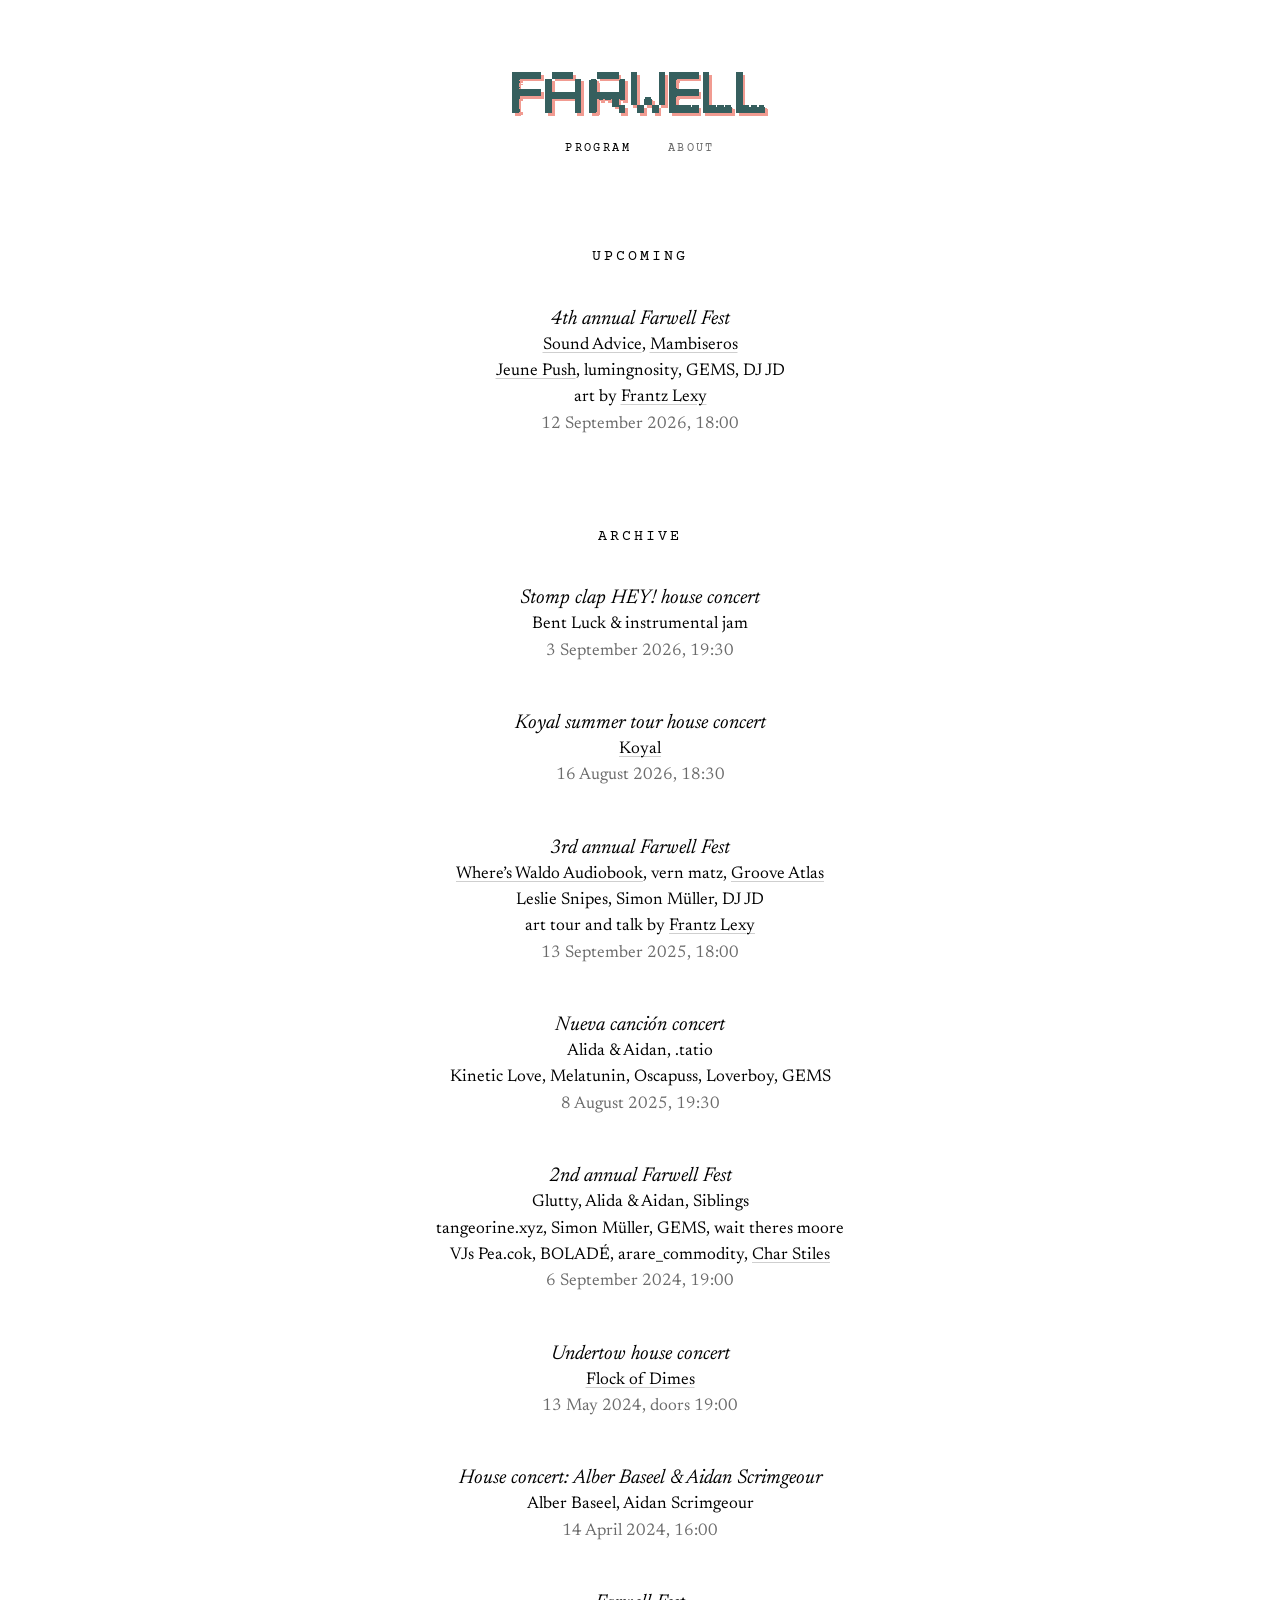
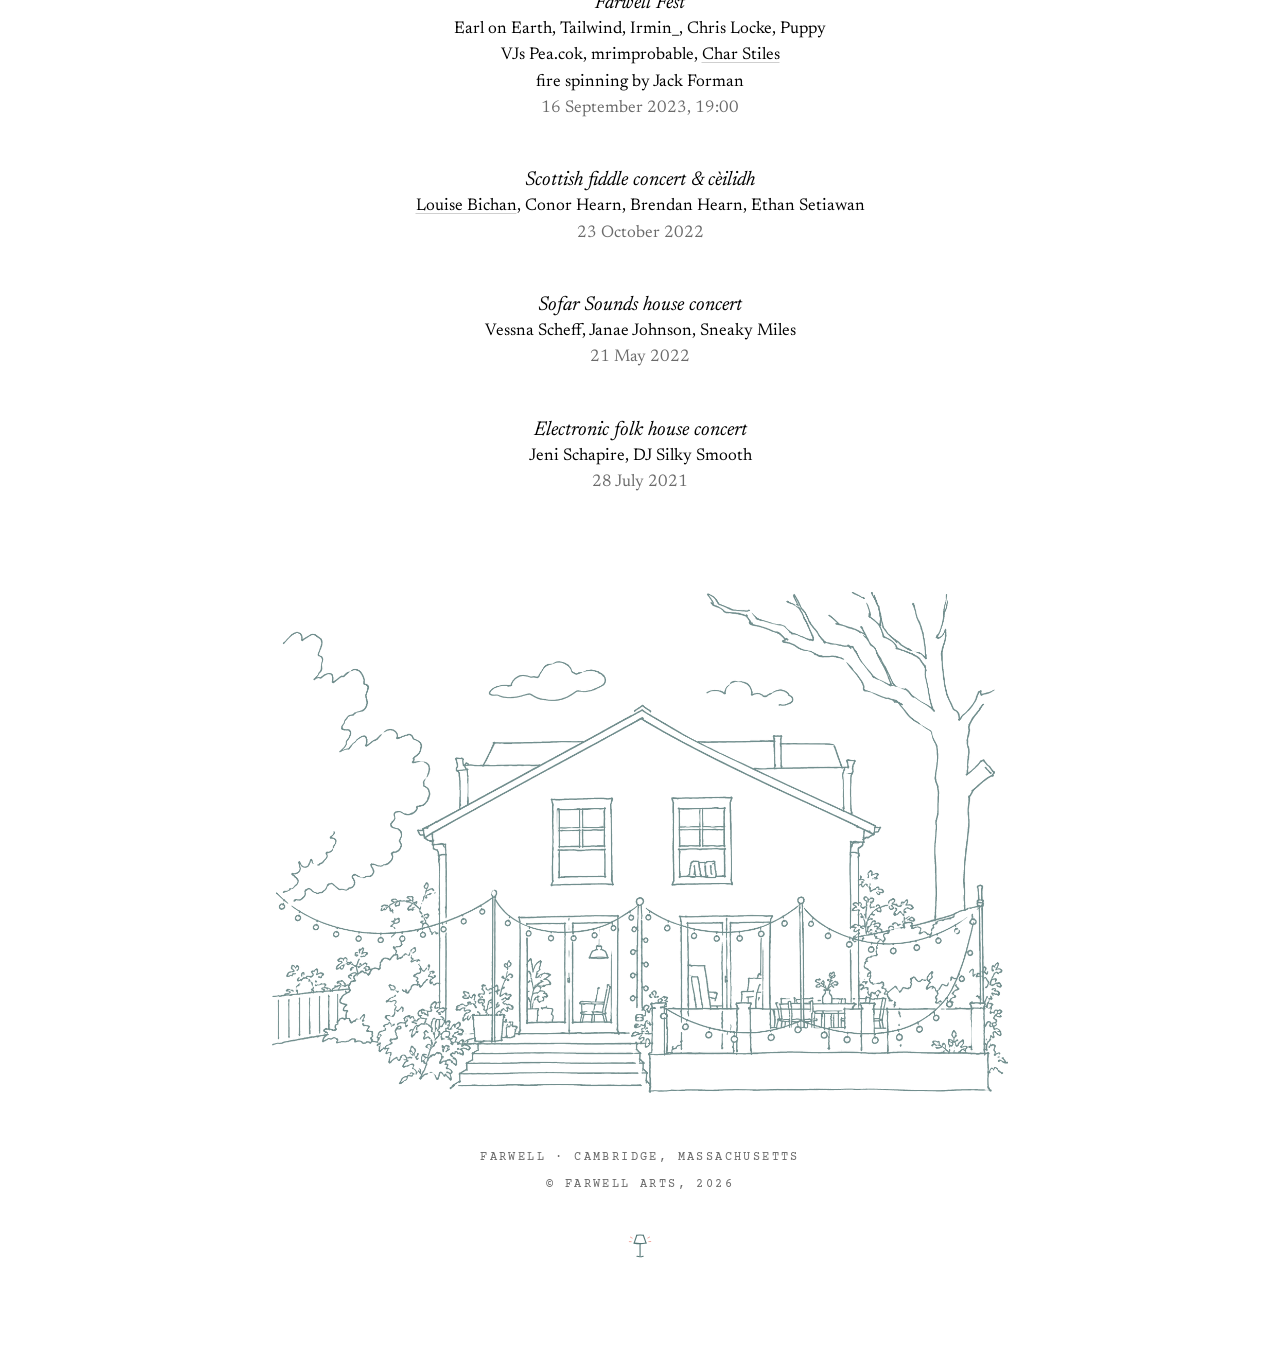
==== commit e6d69486: "Bring the lamp back, below the colophon It came out when the house drawing took over the footer. Put" ====
--- a/index.html
+++ b/index.html
@@ -118,6 +118,7 @@
   <footer class="colophon">
     <div>Farwell &middot; Cambridge, Massachusetts</div>
     <div>&copy; Farwell Arts, 2026</div>
+    <img class="device" src="lamp-rays.svg" alt="" width="28" height="37">
   </footer>
 
 </div>
--- a/style.css
+++ b/style.css
@@ -147,6 +147,15 @@
   .ground { margin-top: 4.5rem; }
 }
 
+/* the lamp closes the page, after the colophon rather than above it */
+.colophon .device {
+  display: block;
+  width: 1.5rem;
+  height: auto;
+  margin: 1.9rem auto 0;
+  opacity: 0.85;
+}
+
 .colophon {
   font-family: var(--mono);
   font-size: 0.75rem;
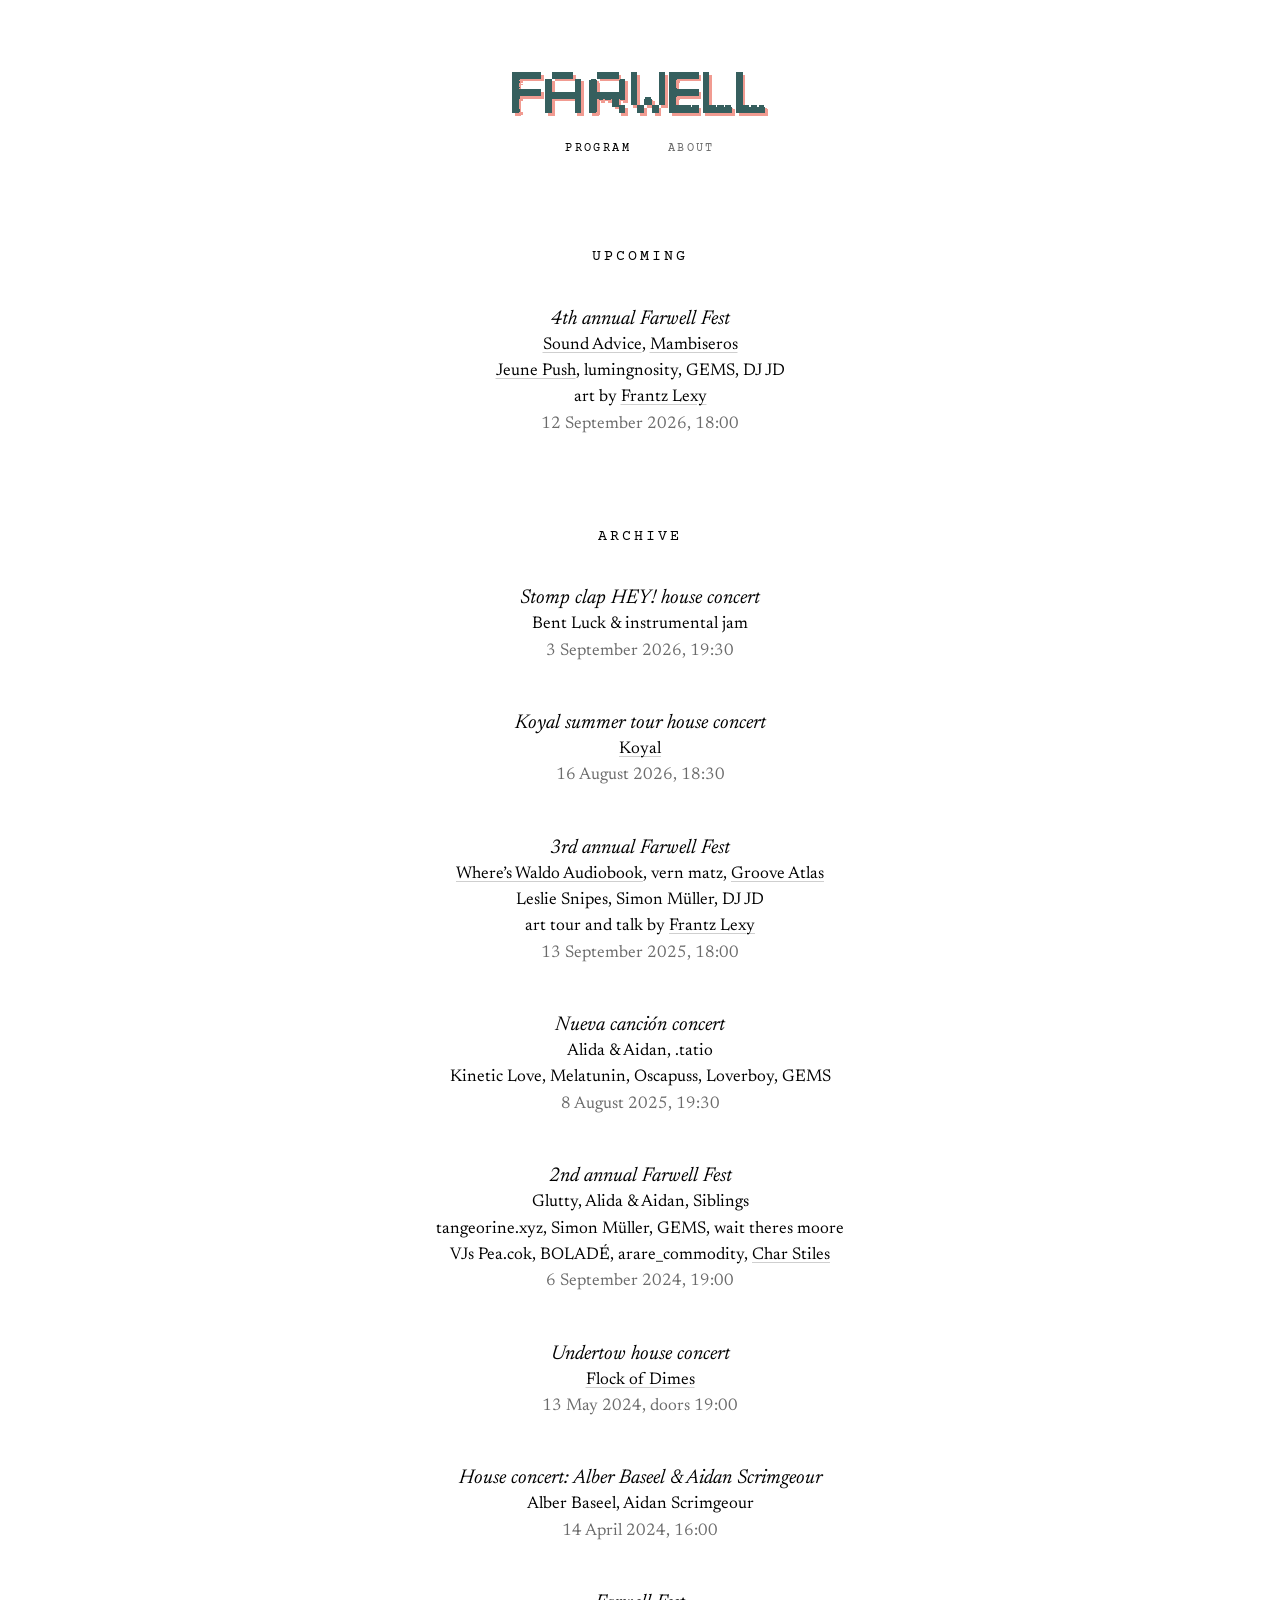
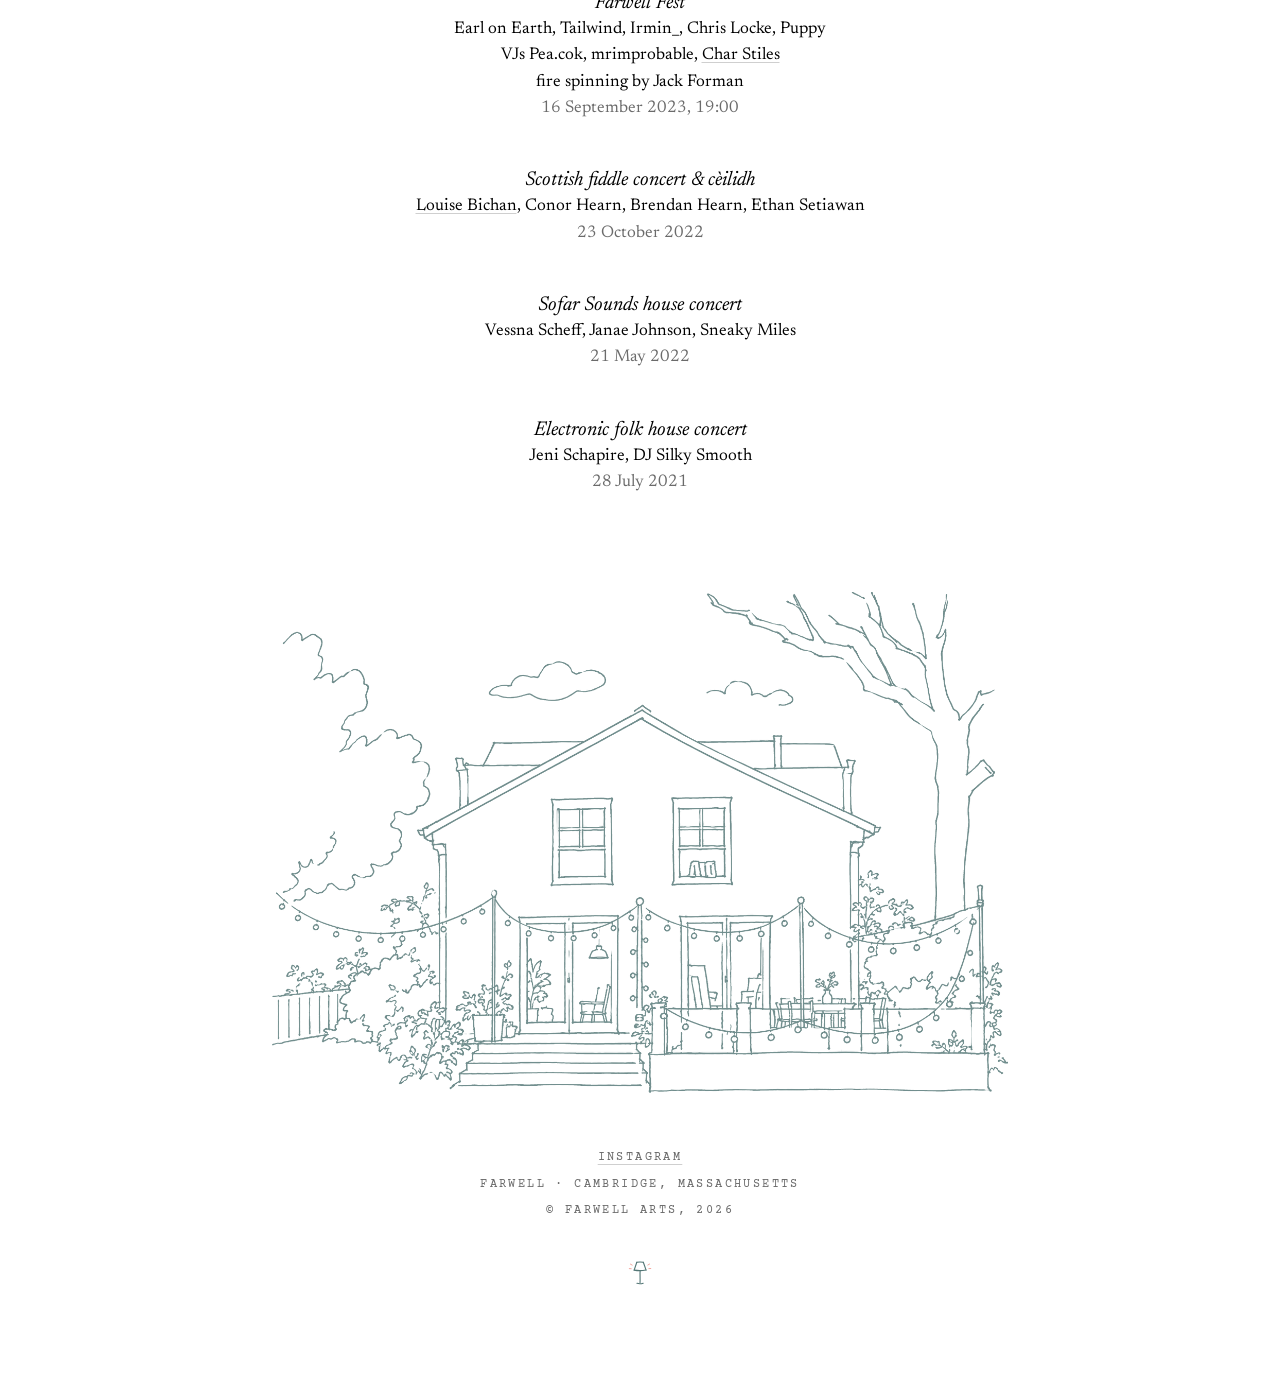
==== commit eb68fd5d: "Instagram in the colophon Put it at the head of the footer rather than behind a contact page: it is " ====
--- a/index.html
+++ b/index.html
@@ -116,6 +116,7 @@
     <img class="ground" src="haus.png" alt="Line drawing of the Farwell house: a gabled two-storey house behind a fence strung with lights, chairs and planters on the deck, and a tree overhead." width="1430" height="973">
 
   <footer class="colophon">
+    <div><a href="https://www.instagram.com/farwell.arts">Instagram</a></div>
     <div>Farwell &middot; Cambridge, Massachusetts</div>
     <div>&copy; Farwell Arts, 2026</div>
     <img class="device" src="lamp-rays.svg" alt="" width="28" height="37">
--- a/style.css
+++ b/style.css
@@ -147,6 +147,15 @@
   .ground { margin-top: 4.5rem; }
 }
 
+.colophon a {
+  color: inherit;
+  text-decoration: underline;
+  text-decoration-color: #cfcfcf;
+  text-decoration-thickness: 1px;
+  text-underline-offset: 4px;
+}
+.colophon a:hover { color: var(--accent); text-decoration-color: currentColor; }
+
 /* the lamp closes the page, after the colophon rather than above it */
 .colophon .device {
   display: block;
